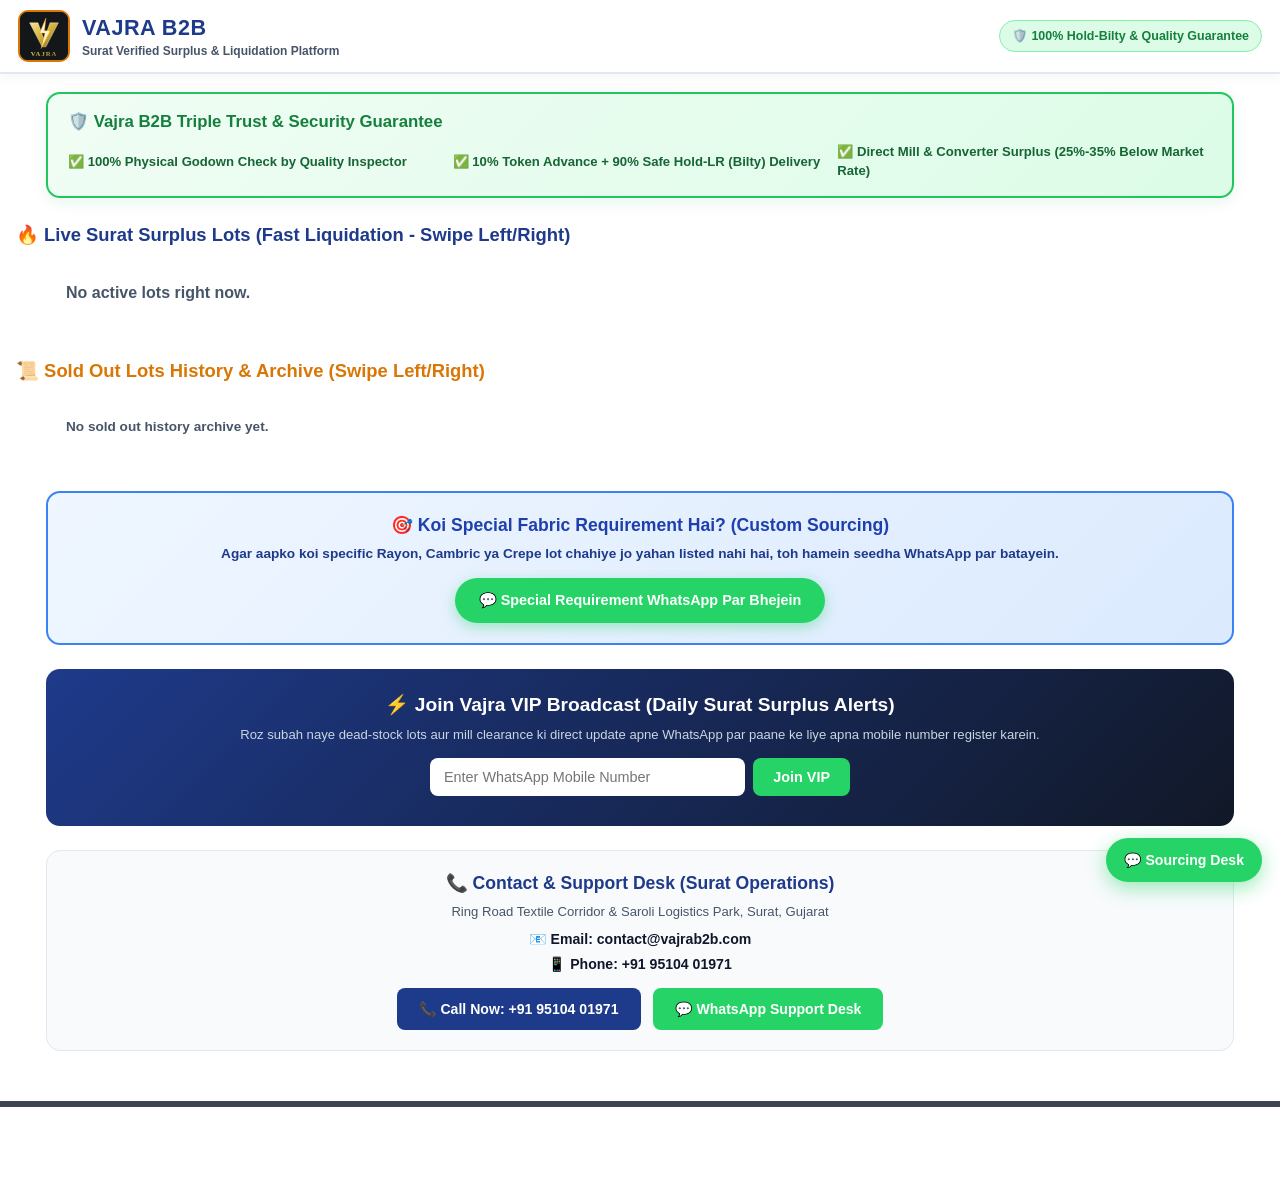
==== index.html @ 50b92a1f "Update index.html" ====
<!DOCTYPE html>
<html lang="en">
<head>
<meta charset="UTF-8">
<meta name="viewport" content="width=device-width,initial-scale=1.0">
<title>VAJRA B2B | Verified Surat Surplus Textile Marketplace</title>
<style>
:root{--bg:#ffffff;--card:#ffffff;--ink:#0f172a;--sub:#475569;--navy:#1e3a8a;--green:#16a34a;--wa:#25D366;--red:#dc2626;--gold:#d97706;--bdr:#e2e8f0}
*{box-sizing:border-box;margin:0;padding:0;font-family:'Inter',-apple-system,BlinkMacSystemFont,'Segoe UI',Roboto,sans-serif}
body{background:var(--bg);color:var(--ink);line-height:1.45;padding-bottom:70px}
header{position:sticky;top:0;z-index:99;background:rgba(255,255,255,0.96);backdrop-filter:blur(8px);border-bottom:2px solid var(--bdr);padding:10px 18px;display:flex;align-items:center;justify-content:space-between;box-shadow:0 2px 12px rgba(15,23,42,0.05)}
.brand{display:flex;align-items:center;gap:12px}
.logo-box{width:52px;height:52px;border-radius:10px;overflow:hidden;border:2px solid var(--gold);background:#111;display:flex;align-items:center;justify-content:center;cursor:pointer;flex-shrink:0}
.logo-box img{width:100%;height:100%;object-fit:cover}
.brand-title{font-size:1.35rem;font-weight:900;color:var(--navy);letter-spacing:0.5px}
.brand-sub{font-size:0.75rem;font-weight:700;color:var(--sub)}
.hdr-right{display:flex;align-items:center;gap:10px}
.guar-pill{background:#dcfce7;color:#15803d;border:1.5px solid #86efac;padding:6px 12px;border-radius:99px;font-size:0.78rem;font-weight:800;display:flex;align-items:center;gap:5px}
.hero{max-width:1220px;margin:18px auto 10px;padding:0 16px}
.dash-guarantee{background:linear-gradient(135deg,#f0fdf4 0%,#dcfce7 100%);border:2px solid #22c55e;border-radius:14px;padding:16px 20px;margin-bottom:16px;box-shadow:0 4px 15px rgba(22,163,74,0.1)}
.dash-guarantee h3{color:#15803d;font-size:1.05rem;font-weight:900;margin-bottom:8px;display:flex;align-items:center;gap:8px}
.dash-guarantee-grid{display:grid;grid-template-columns:repeat(auto-fit,minmax(260px,1fr));gap:10px;font-size:0.82rem;color:#166534;font-weight:700}
.dash-guarantee-item{display:flex;align-items:center;gap:6px}

/* Admin Panel - Hidden by default for consumers */
.admin-panel{display:none;background:#f8fafc;border:2px dashed var(--navy);border-radius:14px;padding:16px;margin-bottom:20px}
.admin-panel.show{display:block}
.form-grid{display:grid;grid-template-columns:repeat(auto-fit,minmax(180px,1fr));gap:10px;margin-top:10px}
.form-grid input,.form-grid select{padding:9px 11px;border:1px solid #cbd5e1;border-radius:8px;font-size:0.85rem;background:#fff;color:var(--ink)}
.upload-lbl{grid-column:1/-1;background:#eff6ff;border:2px dashed #3b82f6;color:var(--navy);padding:12px;text-align:center;border-radius:10px;font-weight:800;cursor:pointer;font-size:0.88rem}
.add-btn{grid-column:1/-1;background:var(--green);color:#fff;border:none;padding:11px;border-radius:8px;font-weight:800;font-size:0.95rem;cursor:pointer;width:100%;margin-top:5px}
.save-lock-btn{grid-column:1/-1;background:var(--navy);color:#fff;border:none;padding:10px;border-radius:8px;font-weight:800;font-size:0.9rem;cursor:pointer;width:100%;margin-top:8px}

.sec-title{font-size:1.15rem;font-weight:900;color:var(--navy);margin:24px 0 12px 16px;display:flex;align-items:center;gap:8px}
.container{max-width:1220px;margin:0 auto;padding:0 16px;overflow-x:auto;scrollbar-width:thin;-webkit-overflow-scrolling:touch}
.container::-webkit-scrollbar{height:6px}
.container::-webkit-scrollbar-thumb{background:#cbd5e1;border-radius:99px}
.carousel-track{display:flex;gap:22px;width:max-content;padding-bottom:10px}
.card{background:var(--card);border:1.5px solid var(--bdr);border-radius:16px;overflow:hidden;box-shadow:0 6px 20px rgba(15,23,42,0.06);display:flex;flex-direction:column;position:relative;width:350px;min-width:350px}
.media-wrap{position:relative;height:220px;background:#f1f5f9;overflow:hidden}
.slide-item{width:100%;height:100%;object-fit:cover;display:none}
.slide-item.active{display:block;animation:fadeIn 0.4s ease}
@keyframes fadeIn{from{opacity:0.4}to{opacity:1}}
.top-badges{position:absolute;top:10px;left:10px;right:10px;display:flex;justify-content:space-between;pointer-events:none}
.lot-tag{background:rgba(15,23,42,0.85);color:#fff;padding:4px 9px;border-radius:6px;font-size:0.72rem;font-weight:800}
.guar-tag{background:var(--green);color:#fff;padding:4px 10px;border-radius:6px;font-size:0.72rem;font-weight:800;box-shadow:0 2px 8px rgba(22,163,74,0.4)}
.dots{position:absolute;bottom:8px;left:50%;transform:translateX(-50%);display:flex;gap:5px}
.dot{width:7px;height:7px;border-radius:50%;background:rgba(255,255,255,0.5);cursor:pointer}
.dot.active{background:#fff;width:18px;border-radius:99px}

/* Admin controls hidden completely for normal consumers */
.card-upload,.del-btn,.sold-btn{display:none}
body.is-admin .card-upload,body.is-admin .del-btn,body.is-admin .sold-btn{display:inline-block}

.card-upload{position:absolute;bottom:8px;right:8px;background:rgba(15,23,42,0.88);color:#fff;font-size:0.72rem;font-weight:700;padding:5px 9px;border-radius:6px;cursor:pointer;z-index:5}
.del-btn{position:absolute;top:40px;right:10px;background:var(--red);color:#fff;border:none;padding:4px 8px;border-radius:6px;font-size:0.7rem;font-weight:800;cursor:pointer;z-index:5}
.sold-btn{position:absolute;top:72px;right:10px;background:var(--gold);color:#fff;border:none;padding:4px 8px;border-radius:6px;font-size:0.7rem;font-weight:800;cursor:pointer;z-index:5}

.card-body{padding:14px;display:flex;flex-direction:column;gap:10px;flex:1}
.title-row{display:flex;justify-content:space-between;align-items:flex-start;gap:8px}
.fab-title{font-size:1.08rem;font-weight:900;color:var(--ink)}
.end-use{background:#eff6ff;color:var(--navy);font-size:0.72rem;font-weight:800;padding:3px 8px;border-radius:6px;white-space:nowrap}
.price-box{background:linear-gradient(135deg,#f8fafc 0%,#f0fdf4 100%);border:1.5px solid #bbf7d0;border-radius:12px;padding:9px 11px;display:flex;flex-direction:column;gap:4px}
.price-flex{display:flex;align-items:baseline;justify-content:space-between;flex-wrap:wrap}
.mkt-rate{font-size:0.8rem;color:var(--sub);font-weight:700}
.mkt-strike{color:var(--red);text-decoration:line-through;font-weight:900;font-size:0.92rem;margin-left:4px}
.vajra-rate{font-size:1.4rem;font-weight:900;color:var(--green)}
.vajra-rate small{font-size:0.72rem;color:var(--sub);font-weight:700}
.save-banner{background:#fef2f2;color:var(--red);border:1px solid #fecaca;padding:4px 8px;border-radius:6px;font-size:0.76rem;font-weight:900;display:flex;justify-content:space-between;align-items:center}
.specs-grid{display:grid;grid-template-columns:1fr 1fr;gap:6px;font-size:0.78rem;background:#f8fafc;padding:9px;border-radius:10px;border:1px solid var(--bdr)}
.spec-item{display:flex;flex-direction:column}
.spec-lbl{font-size:0.66rem;color:var(--sub);font-weight:700;text-transform:uppercase}
.spec-val{font-weight:800;color:var(--ink)}
.qc-box{background:#f0fdf4;border:1.5px solid #86efac;color:#166534;padding:7px 9px;border-radius:8px;font-size:0.76rem;font-weight:800;display:flex;align-items:center;justify-content:space-between}
.urgency{font-size:0.72rem;color:var(--gold);font-weight:800;display:flex;align-items:center;gap:5px}
.sample-lock-box{background:#eff6ff;border:1px solid #bfdbfe;border-radius:8px;padding:7px 10px;text-align:center;font-size:0.76rem;font-weight:800;color:#1e40af}
.wa-btn{background:var(--wa);color:#fff;text-decoration:none;padding:11px;border-radius:10px;font-weight:900;font-size:0.88rem;text-align:center;display:flex;align-items:center;justify-content:center;gap:8px;box-shadow:0 4px 14px rgba(37,211,102,0.35);transition:transform 0.15s}
.wa-btn:hover{transform:scale(1.01)}
</style>
</head>
<body>

<header>
  <div class="brand">
    <div class="logo-box" id="logoTrigger" title="Logo">
      <img id="siteLogo" src="1000106469.png" onerror="this.src=window.DEFAULT_VAJRA_LOGO" alt="Vajra Logo">
      <input type="file" id="logoInput" accept="image/*" style="display:none">
    </div>
    <div>
      <div class="brand-title">VAJRA B2B</div>
      <div class="brand-sub">Surat Verified Surplus & Liquidation Platform</div>
    </div>
  </div>
  <div class="hdr-right">
    <div class="guar-pill">🛡️ 100% Hold-Bilty & Quality Guarantee</div>
  </div>
</header>
<div class="hero">
  <div class="dash-guarantee">
    <h3>🛡️ Vajra B2B Triple Trust & Security Guarantee</h3>
    <div class="dash-guarantee-grid">
      <div class="dash-guarantee-item">✅ 100% Physical Godown Check by Quality Inspector</div>
      <div class="dash-guarantee-item">✅ 10% Token Advance + 90% Safe Hold-LR (Bilty) Delivery</div>
      <div class="dash-guarantee-item">✅ Direct Mill & Converter Surplus (25%-35% Below Market Rate)</div>
    </div>
  </div>

  <!-- Admin Panel (Protected by Password & Has Save & Lock option) -->
  <div class="admin-panel" id="adminPanel">
    <h3 style="color:var(--navy);font-size:0.95rem">🔒 Admin Control Panel (Publish & Manage Lots)</h3>
    <div class="form-grid">
      <input id="fId" placeholder="Lot ID (e.g. VB-104)">
      <input id="fTitle" placeholder="Fabric Name (e.g. 14 KG Rayon Print)">
      <input id="fMkt" type="number" placeholder="Fresh Market Rate (₹/m e.g. 38)">
      <input id="fRate" type="number" placeholder="Vajra Spot Rate (₹/m e.g. 28)">
      <input id="fQty" type="number" placeholder="Total Meters (e.g. 3200)">
      <input id="fPanna" placeholder="Panna / Width (e.g. 44 Inches)">
      <input id="fUse" placeholder="Best For (e.g. Jaipur Kurtis / Co-ords)">
      <input id="fQc" placeholder="Quality Inspector (e.g. Verified Grade-A)">
      <label class="upload-lbl">
        📂 Click to Select Photos & Videos from Gallery
        <input type="file" id="fMedia" accept="image/*,video/*" multiple style="display:none" onchange="previewCount(this)">
        <div id="fileCount" style="font-size:0.75rem;color:var(--green);margin-top:4px"></div>
      </label>
      <button class="add-btn" onclick="createNewLot()">🚀 Publish Fresh Live Lot</button>
      <button class="save-lock-btn" onclick="saveAndLockAdmin()">💾 Save & Lock Admin (Back to Normal)</button>
    </div>
  </div>
</div>

<div class="sec-title">🔥 Live Surat Surplus Lots (Fast Liquidation - Swipe Left/Right)</div>
<div class="container">
  <div class="carousel-track" id="lotTrack"></div>
</div>

<div class="sec-title" style="color:var(--gold)">📜 Sold Out Lots History & Archive (Swipe Left/Right)</div>
<div class="container">
  <div class="carousel-track" id="soldTrack"></div>
</div>

<div style="max-width:1220px;margin:24px auto;padding:0 16px;">
  <div style="background:linear-gradient(135deg,#eff6ff 0%,#dbeafe 100%);border:2px solid #3b82f6;border-radius:14px;padding:20px;text-align:center;">
    <h3 style="color:#1e40af;font-size:1.1rem;font-weight:900;margin-bottom:6px">🎯 Koi Special Fabric Requirement Hai? (Custom Sourcing)</h3>
    <p style="font-size:0.85rem;color:#1e3a8a;margin-bottom:14px;font-weight:600">Agar aapko koi specific Rayon, Cambric ya Crepe lot chahiye jo yahan listed nahi hai, toh hamein seedha WhatsApp par batayein.</p>
    <a id="specialReqBtn" href="#" target="_blank" style="background:#25D366;color:#fff;text-decoration:none;padding:12px 24px;border-radius:99px;font-weight:900;font-size:0.9rem;display:inline-flex;align-items:center;gap:8px;box-shadow:0 4px 14px rgba(37,211,102,0.4)">
      💬 Special Requirement WhatsApp Par Bhejein
    </a>
  </div>
</div>

<div style="max-width:1220px;margin:24px auto;padding:0 16px;">
  <div style="background:linear-gradient(135deg,#1e3a8a 0%,#111827 100%);border-radius:14px;padding:22px;color:#fff;text-align:center;">
    <h3 style="font-size:1.2rem;font-weight:900;margin-bottom:6px">⚡ Join Vajra VIP Broadcast (Daily Surat Surplus Alerts)</h3>
    <p style="font-size:0.82rem;color:#cbd5e1;margin-bottom:14px">Roz subah naye dead-stock lots aur mill clearance ki direct update apne WhatsApp par paane ke liye apna mobile number register karein.</p>
    <div style="display:flex;max-width:420px;margin:0 auto;gap:8px;flex-wrap:wrap;justify-content:center">
      <input id="vipPhone" type="tel" placeholder="Enter WhatsApp Mobile Number" style="padding:11px 14px;border-radius:8px;border:none;flex:1;min-width:220px;font-size:0.9rem">
      <button onclick="registerVIP()" style="background:#25D366;color:#fff;border:none;padding:11px 20px;border-radius:8px;font-weight:900;cursor:pointer;font-size:0.9rem">Join VIP</button>
    </div>
    <div id="vipMsg" style="font-size:0.75rem;color:#4ade80;margin-top:8px;font-weight:700"></div>
  </div>
</div>

<div style="max-width:1220px;margin:24px auto 40px;padding:0 16px;">
  <div style="background:#f8fafc;border:1.5px solid var(--bdr);border-radius:14px;padding:20px;text-align:center;">
    <h3 style="color:var(--navy);font-size:1.1rem;font-weight:900;margin-bottom:6px">📞 Contact & Support Desk (Surat Operations)</h3>
    <p style="font-size:0.82rem;color:var(--sub);margin-bottom:8px">Ring Road Textile Corridor & Saroli Logistics Park, Surat, Gujarat</p>
    <p style="font-size:0.88rem;color:var(--ink);font-weight:800;margin-bottom:4px">📧 Email: contact@vajrab2b.com</p>
    <p style="font-size:0.88rem;color:var(--ink);font-weight:800;margin-bottom:14px">📱 Phone: +91 95104 01971</p>
    <div style="display:flex;justify-content:center;gap:12px;flex-wrap:wrap">
      <a href="tel:919510401971" style="background:var(--navy);color:#fff;text-decoration:none;padding:11px 22px;border-radius:8px;font-weight:900;font-size:0.88rem;display:inline-flex;align-items:center;gap:6px">
        📞 Call Now: +91 95104 01971
      </a>
      <a href="https://wa.me/919510401971?text=Namaste%20Vajra%20B2B%2C%20mujhe%20support%20desk%20se%20baat%20karni%20hai." target="_blank" style="background:#25D366;color:#fff;text-decoration:none;padding:11px 22px;border-radius:8px;font-weight:900;font-size:0.88rem;display:inline-flex;align-items:center;gap:6px">
        💬 WhatsApp Support Desk
      </a>
    </div>
  </div>
</div>

<a class="float-wa" href="https://wa.me/919510401971?text=Namaste%20Vajra%20B2B%2C%20mujhe%20live%20surplus%20lots%20ki%20details%20chahiye." target="_blank" style="position:fixed;bottom:18px;right:18px;background:var(--wa);color:#fff;padding:12px 18px;border-radius:99px;font-weight:900;font-size:0.88rem;text-decoration:none;box-shadow:0 6px 20px rgba(37,211,102,0.45);z-index:99;display:flex;align-items:center;gap:8px">
  💬 Sourcing Desk
</a>

<!-- Footer Patli Black Line (Admin Password Trigger: Amar4a4a##) -->
<div id="footerAdminTrigger" title="Admin Portal" style="width:100%;height:6px;background:#0f172a;cursor:pointer;margin-top:50px;opacity:0.8;"></div>
<script>
const WA_NUMBER = "919510401971";
const ADMIN_PASS = "Amar4a4a##";

document.getElementById("specialReqBtn").href = `https://wa.me/${WA_NUMBER}?text=` + encodeURIComponent("Namaste Vajra B2B, meri ek special fabric requirement hai. Kripya mujhse sampark karein.");

window.DEFAULT_VAJRA_LOGO = "data:image/svg+xml;utf8," + encodeURIComponent(`<svg xmlns="http://www.w3.org/2000/svg" viewBox="0 0 200 200"><rect width="200" height="200" fill="#14171a"/><defs><linearGradient id="g" x1="0%" y1="0%" x2="100%" y2="100%"><stop offset="0%" stop-color="#fde08d"/><stop offset="50%" stop-color="#d4af37"/><stop offset="100%" stop-color="#8a6421"/></linearGradient></defs><path d="M40 45 L75 45 L100 115 L125 45 L160 45 L108 145 L92 145 Z" fill="url(#g)" stroke="#fff" stroke-width="1.5"/><polygon points="108,25 82,88 104,88 88,152 126,78 102,78" fill="#fff7cc" stroke="#f59e0b" stroke-width="2"/><text x="100" y="182" text-anchor="middle" fill="url(#g)" font-family="Georgia,serif" font-size="28" font-weight="bold" letter-spacing="4">VAJRA</text></svg>`);

const SAMPLE_SVG_1 = "data:image/svg+xml;utf8," + encodeURIComponent(`<svg xmlns="http://www.w3.org/2000/svg" width="600" height="400"><rect width="100%" height="100%" fill="#1e293b"/><text x="50%" y="45%" text-anchor="middle" fill="#38bdf8" font-size="24" font-family="sans-serif" font-weight="bold">Surat Godown Surplus Lot</text><text x="50%" y="58%" text-anchor="middle" fill="#cbd5e1" font-size="15" font-family="sans-serif">Admin Upload</text></svg>`);

let db, lots = [], soldLots = [], slideIndices = {};
const req = indexedDB.open("VajraB2B_GalleryDB", 7);
req.onupgradeneeded = e => {
  db = e.target.result;
  if(!db.objectStoreNames.contains("lots")) db.createObjectStore("lots", {keyPath: "id"});
  if(!db.objectStoreNames.contains("sold")) db.createObjectStore("sold", {keyPath: "id"});
  if(!db.objectStoreNames.contains("settings")) db.createObjectStore("settings", {keyPath: "key"});
};
req.onsuccess = e => {
  db = e.target.result;
  loadSavedLogo();
  loadLots();
};

// Footer patli black line par click karte hi password mangega
document.getElementById("footerAdminTrigger").onclick = () => {
  const enteredPass = prompt("🔒 Enter Admin Password to Access Panel:");
  if(enteredPass === ADMIN_PASS){
    document.body.classList.add("is-admin");
    document.getElementById("adminPanel").classList.add("show");
    alert("✅ Admin Access Granted! You can now add, delete or mark lots as sold out.");
  } else if(enteredPass !== null) {
    alert("❌ Incorrect Password! Access Denied.");
  }
};

// Save & Lock Admin button function
function saveAndLockAdmin(){
  document.body.classList.remove("is-admin");
  document.getElementById("adminPanel").classList.remove("show");
  alert("🔒 Admin Panel Locked & Saved! Website is back to normal consumer view.");
}

// Admin mode active hone par logo par click karke naya logo gallery se upload kar sakte hain
document.getElementById("logoTrigger").onclick = () => {
  if(document.body.classList.contains("is-admin")){
    document.getElementById("logoInput").click();
  }
};

document.getElementById("logoInput").onchange = async e => {
  const f = e.target.files[0];
  if(!f) return;
  const dataUrl = await fileToDataURL(f);
  document.getElementById("siteLogo").src = dataUrl;
  const tx = db.transaction("settings","readwrite");
  tx.objectStore("settings").put({key:"logo", val:dataUrl});
};

function loadSavedLogo(){
  const tx = db.transaction("settings","readonly");
  const r = tx.objectStore("settings").get("logo");
  r.onsuccess = () => { if(r.result) document.getElementById("siteLogo").src = r.result.val; };
}

function fileToDataURL(file){
  return new Promise(res => { const fr = new FileReader(); fr.onload = () => res(fr.result); fr.readAsDataURL(file); });
}
function previewCount(input){
  document.getElementById("fileCount").innerText = `${input.files.length} Photo/Video file(s) selected ✓`;
}

function loadLots(){
  const tx = db.transaction(["lots","sold"],"readonly");
  const rLots = tx.objectStore("lots").getAll();
  const rSold = tx.objectStore("sold").getAll();
  rLots.onsuccess = () => { lots = rLots.result || []; renderLots(); };
  rSold.onsuccess = () => { soldLots = rSold.result || []; renderSoldLots(); };
}

async function createNewLot(){
  const id = document.getElementById("fId").value.trim() || "VB-" + Math.floor(100+Math.random()*900);
  const title = document.getElementById("fTitle").value.trim() || "14 KG Rayon Surplus Lot";
  const mktRate = Number(document.getElementById("fMkt").value) || 36;
  const vajraRate = Number(document.getElementById("fRate").value) || 26;
  const qty = Number(document.getElementById("fQty").value) || 2500;
  const panna = document.getElementById("fPanna").value.trim() || "44 Inches";
  const use = document.getElementById("fUse").value.trim() || "Kurtis & Garments";
  const qc = document.getElementById("fQc").value.trim() || "Verified Grade-A";
  const files = document.getElementById("fMedia").files;
  let media = [];
  for(let f of files){
    const url = await fileToDataURL(f);
    media.push({type: f.type.startsWith("video") ? "video" : "image", url});
  }
  if(media.length === 0) media = [{type:"image",url:SAMPLE_SVG_1}];
  const newLot = {id, title, mktRate, vajraRate, qty, panna, use, qc, viewers: Math.floor(3+Math.random()*7), media};
  const tx = db.transaction("lots","readwrite");
  tx.objectStore("lots").put(newLot);
  tx.oncomplete = () => { loadLots(); alert("Fresh Lot Published Successfully!"); };
}

async function uploadToCard(lotId, input){
  const files = input.files;
  if(!files.length) return;
  const lot = lots.find(l => l.id === lotId);
  if(!lot) return;
  const uploaded = [];
  for(let f of files){
    const url = await fileToDataURL(f);
    uploaded.push({type: f.type.startsWith("video") ? "video" : "image", url});
  }
  lot.media = uploaded;
  const tx = db.transaction("lots","readwrite");
  tx.objectStore("lots").put(lot);
  tx.oncomplete = () => loadLots();
}

function markAsSold(lotId){
  const lot = lots.find(l => l.id === lotId);
  if(!lot) return;
  const tx = db.transaction(["lots","sold"],"readwrite");
  tx.objectStore("lots").delete(lotId);
  tx.objectStore("sold").put(lot);
  tx.oncomplete = () => loadLots();
}

function deleteLot(lotId, isSold = false){
  const storeName = isSold ? "sold" : "lots";
  const tx = db.transaction(storeName,"readwrite");
  tx.objectStore(storeName).delete(lotId);
  tx.oncomplete = () => loadLots();
}

function registerVIP(){
  const phone = document.getElementById("vipPhone").value.trim();
  if(!phone || phone.length < 10){ alert("Kripya sahi mobile number darj karein."); return; }
  document.getElementById("vipMsg").innerText = "✓ Registered! Redirecting to WhatsApp...";
  setTimeout(() => {
    window.open(`https://wa.me/${WA_NUMBER}?text=` + encodeURIComponent(`Namaste Vajra B2B, mera mobile number ${phone} VIP Broadcast alerts ke liye register karein.`), "_blank");
  }, 1000);
}

function renderLots(){
  const track = document.getElementById("lotTrack");
  if(lots.length === 0){
    track.innerHTML = `<div style="padding:20px;text-align:center;color:var(--sub);font-weight:700;width:100%">No active lots right now.</div>`;
    return;
  }
  track.innerHTML = lots.map(l => {
    const savePerMtr = Math.max(0, l.mktRate - l.vajraRate);
    const pctSave = l.mktRate > 0 ? Math.round((savePerMtr / l.mktRate)*100) : 0;
    const totalSave = (savePerMtr * l.qty).toLocaleString("en-IN");
    const waText = encodeURIComponent(`Namaste Vajra B2B, mujhe Lot *${l.id} (${l.title})* @ ₹${l.vajraRate}/m (${l.qty} Mtr) ka 10-inch Counter-Sample mangwana hai aur deal lock karni hai.`);
    
    const mediaHtml = l.media.map((m, idx) => m.type === "video"
      ? `<video class="slide-item ${idx===0?'active':''}" src="${m.url}" muted loop playsinline autoplay></video>`
      : `<img class="slide-item ${idx===0?'active':''}" src="${m.url}" alt="${l.title}">`
    ).join("");
    const dotsHtml = l.media.map((_, idx) => `<span class="dot ${idx===0?'active':''}" onclick="setSlide('${l.id}',${idx})"></span>`).join("");

    return `<div class="card" id="card-${l.id}">
      <div class="media-wrap">
        ${mediaHtml}
        <div class="top-badges">
          <span class="lot-tag">LOT #${l.id}</span>
          <span class="guar-tag">✓ Hold-LR Guarantee</span>
        </div>
        <button class="del-btn" onclick="deleteLot('${l.id}')">🗑 Delete</button>
        <button class="sold-btn" onclick="markAsSold('${l.id}')">🏷 Sold Out</button>
        <label class="card-upload">📷 Upload Photo/Video
          <input type="file" accept="image/*,video/*" multiple style="display:none" onchange="uploadToCard('${l.id}',this)">
        </label>
        <div class="dots">${dotsHtml}</div>
      </div>
      <div class="card-body">
        <div class="title-row">
          <div class="fab-title">${l.title}</div>
          <span class="end-use">✂️ ${l.use}</span>
        </div>
        <div class="price-box">
          <div class="price-flex">
            <div class="mkt-rate">Surat Fresh Rate:<span class="mkt-strike">₹${l.mktRate}/m</span></div>
            <div class="vajra-rate">₹${l.vajraRate}<small>/Meter (Spot)</small></div>
          </div>
          <div class="save-banner">
            <span>🔥 Direct Saving: ₹${savePerMtr}/m (${pctSave}% OFF)</span>
            <span>Save ₹${totalSave}</span>
          </div>
        </div>
        <div class="specs-grid">
          <div class="spec-item"><span class="spec-lbl">Total Quantity</span><span class="spec-val">${l.qty.toLocaleString("en-IN")} Meters (±2%)</span></div>
          <div class="spec-item"><span class="spec-lbl">Verified Panna</span><span class="spec-val">${l.panna}</span></div>
          <div class="spec-item"><span class="spec-lbl">Payment Security</span><span class="spec-val" style="color:var(--green)">10% Token + Hold LR</span></div>
          <div class="spec-item"><span class="spec-lbl">Counter-Sample</span><span class="spec-val">Same-Day Courier Ready</span></div>
        </div>
        <div class="qc-box">
          <span>🛡️ Physical Godown Check by <strong>Quality Inspector</strong></span>
          <span>✓ ${l.qc}</span>
        </div>
        <div class="urgency">⚡ High Demand: ${l.viewers} Outstation Buyers viewing right now</div>
        
        <div class="sample-lock-box">📦 Pehle Sample Mangwayein, Phir Deal Lock Karein</div>
        <a class="wa-btn" href="https://wa.me/${WA_NUMBER}?text=${waText}" target="_blank">
          🟢 Pehle Sample Mangwayein & Deal Lock Karein
        </a>
      </div>
    </div>`;
  }).join("");
}

function renderSoldLots(){
  const sTrack = document.getElementById("soldTrack");
  if(soldLots.length === 0){
    sTrack.innerHTML = `<div style="padding:20px;text-align:center;color:var(--sub);font-weight:700;width:100%;font-size:0.85rem">No sold out history archive yet.</div>`;
    return;
  }
  sTrack.innerHTML = soldLots.map(l => {
    const waTextSold = encodeURIComponent(`Namaste Vajra B2B, mujhe Lot *${l.id} (${l.title})* sold out ho gaya hai, par mujhe iske jaisa ya similar surplus lot chahiye. Kripya update dein.`);
    const mediaHtml = l.media && l.media.length > 0 ? `<img src="${l.media[0].url}" style="width:100%;height:100%;object-fit:cover;filter:grayscale(60%)">` : '';
    
    return `<div class="card" style="opacity:0.85">
      <div class="media-wrap" style="height:170px;background:#334155">
        ${mediaHtml}
        <div class="top-badges"><span class="lot-tag" style="background:#b45309">🔒 SOLD OUT (ARCHIVED)</span></div>
        <button class="del-btn" onclick="deleteLot('${l.id}', true)" style="display:inline-block">🗑 Delete</button>
      </div>
      <div class="card-body" style="padding:10px;gap:6px">
        <div class="fab-title" style="font-size:0.95rem">${l.title}</div>
        <div style="font-size:0.75rem;color:var(--sub)">Sold Qty: ${l.qty.toLocaleString("en-IN")} Mtr | Spot Rate: ₹${l.vajraRate}/m</div>
        <a class="wa-btn" href="https://wa.me/${WA_NUMBER}?text=${waTextSold}" target="_blank" style="padding:8px;font-size:0.8rem;background:#059669">
          💬 Is Jaisa Similar Lot Mangwayein
        </a>
      </div>
    </div>`;
  }).join("");
}

function setSlide(lotId, idx){
  const card = document.getElementById("card-" + lotId);
  if(!card) return;
  const items = card.querySelectorAll(".slide-item");
  const dots = card.querySelectorAll(".dot");
  if(!items.length) return;
  slideIndices[lotId] = idx % items.length;
  items.forEach((el, i) => {
    el.classList.toggle("active", i === slideIndices[lotId]);
    if(el.tagName === "VIDEO"){ i === slideIndices[lotId] ? el.play().catch(()=>{}) : el.pause(); }
  });
  dots.forEach((d, i) => d.classList.toggle("active", i === slideIndices[lotId]));
}
</script>
</body>
</html>
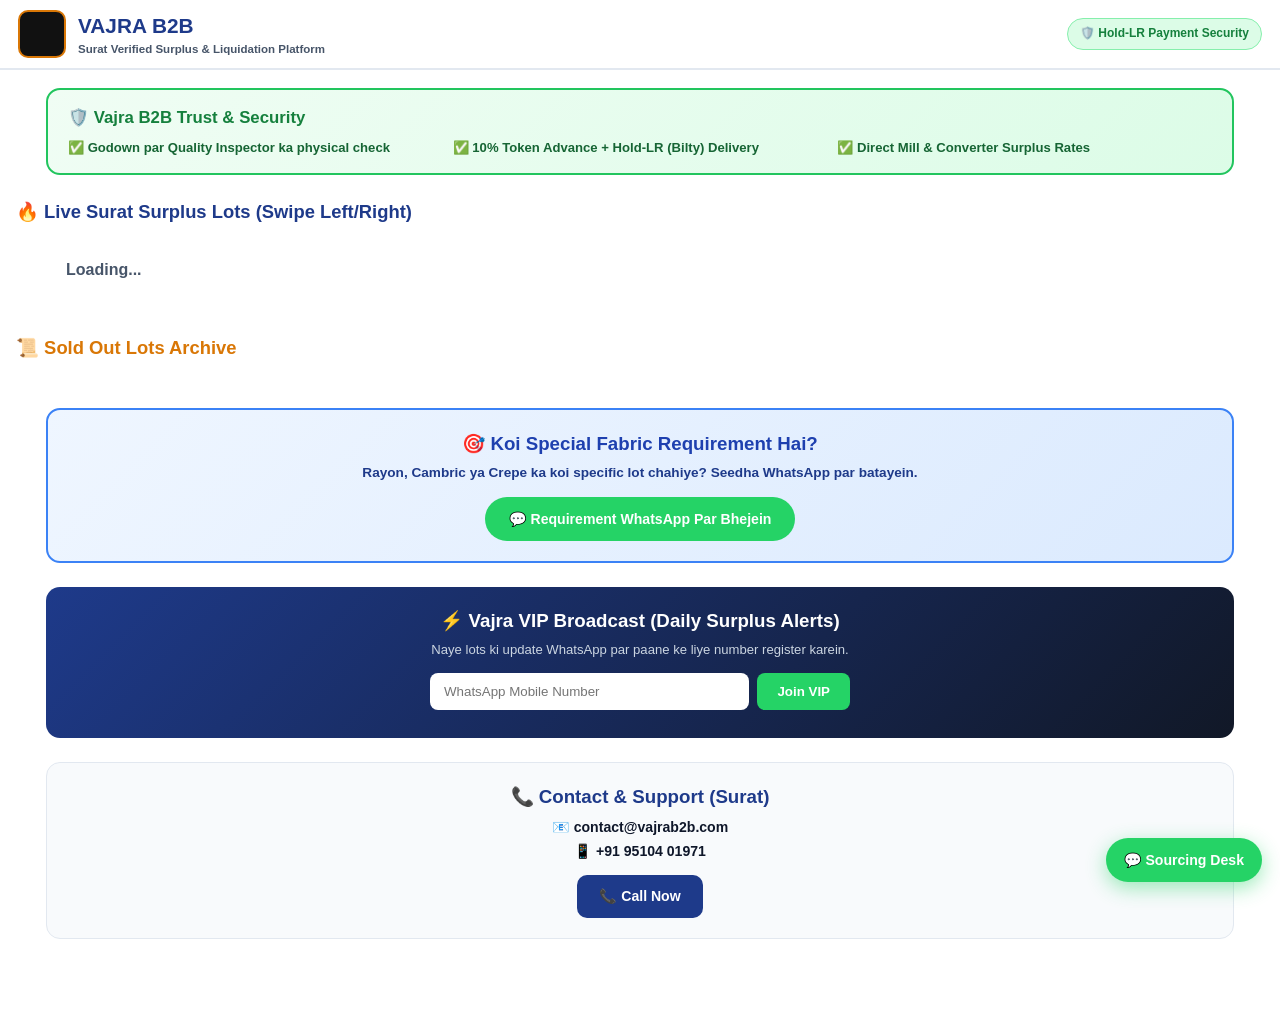
==== commit 0b50534c: "Update index.html" ====
--- a/index.html
+++ b/index.html
@@ -4,436 +4,141 @@
 <meta charset="UTF-8">
 <meta name="viewport" content="width=device-width,initial-scale=1.0">
 <title>VAJRA B2B | Verified Surat Surplus Textile Marketplace</title>
-<style>
-:root{--bg:#ffffff;--card:#ffffff;--ink:#0f172a;--sub:#475569;--navy:#1e3a8a;--green:#16a34a;--wa:#25D366;--red:#dc2626;--gold:#d97706;--bdr:#e2e8f0}
-*{box-sizing:border-box;margin:0;padding:0;font-family:'Inter',-apple-system,BlinkMacSystemFont,'Segoe UI',Roboto,sans-serif}
-body{background:var(--bg);color:var(--ink);line-height:1.45;padding-bottom:70px}
-header{position:sticky;top:0;z-index:99;background:rgba(255,255,255,0.96);backdrop-filter:blur(8px);border-bottom:2px solid var(--bdr);padding:10px 18px;display:flex;align-items:center;justify-content:space-between;box-shadow:0 2px 12px rgba(15,23,42,0.05)}
-.brand{display:flex;align-items:center;gap:12px}
-.logo-box{width:52px;height:52px;border-radius:10px;overflow:hidden;border:2px solid var(--gold);background:#111;display:flex;align-items:center;justify-content:center;cursor:pointer;flex-shrink:0}
-.logo-box img{width:100%;height:100%;object-fit:cover}
-.brand-title{font-size:1.35rem;font-weight:900;color:var(--navy);letter-spacing:0.5px}
-.brand-sub{font-size:0.75rem;font-weight:700;color:var(--sub)}
-.hdr-right{display:flex;align-items:center;gap:10px}
-.guar-pill{background:#dcfce7;color:#15803d;border:1.5px solid #86efac;padding:6px 12px;border-radius:99px;font-size:0.78rem;font-weight:800;display:flex;align-items:center;gap:5px}
-.hero{max-width:1220px;margin:18px auto 10px;padding:0 16px}
-.dash-guarantee{background:linear-gradient(135deg,#f0fdf4 0%,#dcfce7 100%);border:2px solid #22c55e;border-radius:14px;padding:16px 20px;margin-bottom:16px;box-shadow:0 4px 15px rgba(22,163,74,0.1)}
-.dash-guarantee h3{color:#15803d;font-size:1.05rem;font-weight:900;margin-bottom:8px;display:flex;align-items:center;gap:8px}
-.dash-guarantee-grid{display:grid;grid-template-columns:repeat(auto-fit,minmax(260px,1fr));gap:10px;font-size:0.82rem;color:#166534;font-weight:700}
-.dash-guarantee-item{display:flex;align-items:center;gap:6px}
-
-/* Admin Panel - Hidden by default for consumers */
-.admin-panel{display:none;background:#f8fafc;border:2px dashed var(--navy);border-radius:14px;padding:16px;margin-bottom:20px}
-.admin-panel.show{display:block}
-.form-grid{display:grid;grid-template-columns:repeat(auto-fit,minmax(180px,1fr));gap:10px;margin-top:10px}
-.form-grid input,.form-grid select{padding:9px 11px;border:1px solid #cbd5e1;border-radius:8px;font-size:0.85rem;background:#fff;color:var(--ink)}
-.upload-lbl{grid-column:1/-1;background:#eff6ff;border:2px dashed #3b82f6;color:var(--navy);padding:12px;text-align:center;border-radius:10px;font-weight:800;cursor:pointer;font-size:0.88rem}
-.add-btn{grid-column:1/-1;background:var(--green);color:#fff;border:none;padding:11px;border-radius:8px;font-weight:800;font-size:0.95rem;cursor:pointer;width:100%;margin-top:5px}
-.save-lock-btn{grid-column:1/-1;background:var(--navy);color:#fff;border:none;padding:10px;border-radius:8px;font-weight:800;font-size:0.9rem;cursor:pointer;width:100%;margin-top:8px}
-
-.sec-title{font-size:1.15rem;font-weight:900;color:var(--navy);margin:24px 0 12px 16px;display:flex;align-items:center;gap:8px}
-.container{max-width:1220px;margin:0 auto;padding:0 16px;overflow-x:auto;scrollbar-width:thin;-webkit-overflow-scrolling:touch}
-.container::-webkit-scrollbar{height:6px}
-.container::-webkit-scrollbar-thumb{background:#cbd5e1;border-radius:99px}
-.carousel-track{display:flex;gap:22px;width:max-content;padding-bottom:10px}
-.card{background:var(--card);border:1.5px solid var(--bdr);border-radius:16px;overflow:hidden;box-shadow:0 6px 20px rgba(15,23,42,0.06);display:flex;flex-direction:column;position:relative;width:350px;min-width:350px}
-.media-wrap{position:relative;height:220px;background:#f1f5f9;overflow:hidden}
-.slide-item{width:100%;height:100%;object-fit:cover;display:none}
-.slide-item.active{display:block;animation:fadeIn 0.4s ease}
-@keyframes fadeIn{from{opacity:0.4}to{opacity:1}}
-.top-badges{position:absolute;top:10px;left:10px;right:10px;display:flex;justify-content:space-between;pointer-events:none}
-.lot-tag{background:rgba(15,23,42,0.85);color:#fff;padding:4px 9px;border-radius:6px;font-size:0.72rem;font-weight:800}
-.guar-tag{background:var(--green);color:#fff;padding:4px 10px;border-radius:6px;font-size:0.72rem;font-weight:800;box-shadow:0 2px 8px rgba(22,163,74,0.4)}
-.dots{position:absolute;bottom:8px;left:50%;transform:translateX(-50%);display:flex;gap:5px}
-.dot{width:7px;height:7px;border-radius:50%;background:rgba(255,255,255,0.5);cursor:pointer}
-.dot.active{background:#fff;width:18px;border-radius:99px}
-
-/* Admin controls hidden completely for normal consumers */
-.card-upload,.del-btn,.sold-btn{display:none}
-body.is-admin .card-upload,body.is-admin .del-btn,body.is-admin .sold-btn{display:inline-block}
-
-.card-upload{position:absolute;bottom:8px;right:8px;background:rgba(15,23,42,0.88);color:#fff;font-size:0.72rem;font-weight:700;padding:5px 9px;border-radius:6px;cursor:pointer;z-index:5}
-.del-btn{position:absolute;top:40px;right:10px;background:var(--red);color:#fff;border:none;padding:4px 8px;border-radius:6px;font-size:0.7rem;font-weight:800;cursor:pointer;z-index:5}
-.sold-btn{position:absolute;top:72px;right:10px;background:var(--gold);color:#fff;border:none;padding:4px 8px;border-radius:6px;font-size:0.7rem;font-weight:800;cursor:pointer;z-index:5}
-
-.card-body{padding:14px;display:flex;flex-direction:column;gap:10px;flex:1}
-.title-row{display:flex;justify-content:space-between;align-items:flex-start;gap:8px}
-.fab-title{font-size:1.08rem;font-weight:900;color:var(--ink)}
-.end-use{background:#eff6ff;color:var(--navy);font-size:0.72rem;font-weight:800;padding:3px 8px;border-radius:6px;white-space:nowrap}
-.price-box{background:linear-gradient(135deg,#f8fafc 0%,#f0fdf4 100%);border:1.5px solid #bbf7d0;border-radius:12px;padding:9px 11px;display:flex;flex-direction:column;gap:4px}
-.price-flex{display:flex;align-items:baseline;justify-content:space-between;flex-wrap:wrap}
-.mkt-rate{font-size:0.8rem;color:var(--sub);font-weight:700}
-.mkt-strike{color:var(--red);text-decoration:line-through;font-weight:900;font-size:0.92rem;margin-left:4px}
-.vajra-rate{font-size:1.4rem;font-weight:900;color:var(--green)}
-.vajra-rate small{font-size:0.72rem;color:var(--sub);font-weight:700}
-.save-banner{background:#fef2f2;color:var(--red);border:1px solid #fecaca;padding:4px 8px;border-radius:6px;font-size:0.76rem;font-weight:900;display:flex;justify-content:space-between;align-items:center}
-.specs-grid{display:grid;grid-template-columns:1fr 1fr;gap:6px;font-size:0.78rem;background:#f8fafc;padding:9px;border-radius:10px;border:1px solid var(--bdr)}
-.spec-item{display:flex;flex-direction:column}
-.spec-lbl{font-size:0.66rem;color:var(--sub);font-weight:700;text-transform:uppercase}
-.spec-val{font-weight:800;color:var(--ink)}
-.qc-box{background:#f0fdf4;border:1.5px solid #86efac;color:#166534;padding:7px 9px;border-radius:8px;font-size:0.76rem;font-weight:800;display:flex;align-items:center;justify-content:space-between}
-.urgency{font-size:0.72rem;color:var(--gold);font-weight:800;display:flex;align-items:center;gap:5px}
-.sample-lock-box{background:#eff6ff;border:1px solid #bfdbfe;border-radius:8px;padding:7px 10px;text-align:center;font-size:0.76rem;font-weight:800;color:#1e40af}
-.wa-btn{background:var(--wa);color:#fff;text-decoration:none;padding:11px;border-radius:10px;font-weight:900;font-size:0.88rem;text-align:center;display:flex;align-items:center;justify-content:center;gap:8px;box-shadow:0 4px 14px rgba(37,211,102,0.35);transition:transform 0.15s}
-.wa-btn:hover{transform:scale(1.01)}
-</style>
+<meta name="description" content="Surat ke mill & converter surplus fabric lots, spot rates par. Pehle sample, phir deal.">
+<meta property="og:title" content="VAJRA B2B | Surat Surplus Textile Lots">
+<meta property="og:description" content="Verified surplus fabric lots with counter-sample and Hold-LR payment security.">
+<meta property="og:type" content="website">
+<meta property="og:url" content="https://vajrab2b.com">
+<link rel="stylesheet" href="style.css">
 </head>
 <body>
-
 <header>
   <div class="brand">
-    <div class="logo-box" id="logoTrigger" title="Logo">
-      <img id="siteLogo" src="1000106469.png" onerror="this.src=window.DEFAULT_VAJRA_LOGO" alt="Vajra Logo">
-      <input type="file" id="logoInput" accept="image/*" style="display:none">
-    </div>
-    <div>
-      <div class="brand-title">VAJRA B2B</div>
-      <div class="brand-sub">Surat Verified Surplus & Liquidation Platform</div>
-    </div>
+    <div class="logo-box"><img src="1000106469.png" alt="Vajra Logo" onerror="this.style.display='none'"></div>
+    <div><div class="brand-title">VAJRA B2B</div><div class="brand-sub">Surat Verified Surplus & Liquidation Platform</div></div>
   </div>
-  <div class="hdr-right">
-    <div class="guar-pill">🛡️ 100% Hold-Bilty & Quality Guarantee</div>
-  </div>
+  <div class="guar-pill">🛡️ Hold-LR Payment Security</div>
 </header>
+
 <div class="hero">
   <div class="dash-guarantee">
-    <h3>🛡️ Vajra B2B Triple Trust & Security Guarantee</h3>
+    <h3>🛡️ Vajra B2B Trust & Security</h3>
     <div class="dash-guarantee-grid">
-      <div class="dash-guarantee-item">✅ 100% Physical Godown Check by Quality Inspector</div>
-      <div class="dash-guarantee-item">✅ 10% Token Advance + 90% Safe Hold-LR (Bilty) Delivery</div>
-      <div class="dash-guarantee-item">✅ Direct Mill & Converter Surplus (25%-35% Below Market Rate)</div>
-    </div>
-  </div>
-
-  <!-- Admin Panel (Protected by Password & Has Save & Lock option) -->
-  <div class="admin-panel" id="adminPanel">
-    <h3 style="color:var(--navy);font-size:0.95rem">🔒 Admin Control Panel (Publish & Manage Lots)</h3>
-    <div class="form-grid">
-      <input id="fId" placeholder="Lot ID (e.g. VB-104)">
-      <input id="fTitle" placeholder="Fabric Name (e.g. 14 KG Rayon Print)">
-      <input id="fMkt" type="number" placeholder="Fresh Market Rate (₹/m e.g. 38)">
-      <input id="fRate" type="number" placeholder="Vajra Spot Rate (₹/m e.g. 28)">
-      <input id="fQty" type="number" placeholder="Total Meters (e.g. 3200)">
-      <input id="fPanna" placeholder="Panna / Width (e.g. 44 Inches)">
-      <input id="fUse" placeholder="Best For (e.g. Jaipur Kurtis / Co-ords)">
-      <input id="fQc" placeholder="Quality Inspector (e.g. Verified Grade-A)">
-      <label class="upload-lbl">
-        📂 Click to Select Photos & Videos from Gallery
-        <input type="file" id="fMedia" accept="image/*,video/*" multiple style="display:none" onchange="previewCount(this)">
-        <div id="fileCount" style="font-size:0.75rem;color:var(--green);margin-top:4px"></div>
-      </label>
-      <button class="add-btn" onclick="createNewLot()">🚀 Publish Fresh Live Lot</button>
-      <button class="save-lock-btn" onclick="saveAndLockAdmin()">💾 Save & Lock Admin (Back to Normal)</button>
+      <div>✅ Godown par Quality Inspector ka physical check</div>
+      <div>✅ 10% Token Advance + Hold-LR (Bilty) Delivery</div>
+      <div>✅ Direct Mill & Converter Surplus Rates</div>
     </div>
   </div>
 </div>
 
-<div class="sec-title">🔥 Live Surat Surplus Lots (Fast Liquidation - Swipe Left/Right)</div>
-<div class="container">
-  <div class="carousel-track" id="lotTrack"></div>
-</div>
+<div class="sec-title">🔥 Live Surat Surplus Lots (Swipe Left/Right)</div>
+<div class="container"><div class="carousel-track" id="lotTrack"><div class="empty">Loading...</div></div></div>
 
-<div class="sec-title" style="color:var(--gold)">📜 Sold Out Lots History & Archive (Swipe Left/Right)</div>
-<div class="container">
-  <div class="carousel-track" id="soldTrack"></div>
-</div>
+<div class="sec-title" style="color:var(--gold)">📜 Sold Out Lots Archive</div>
+<div class="container"><div class="carousel-track" id="soldTrack"></div></div>
 
-<div style="max-width:1220px;margin:24px auto;padding:0 16px;">
-  <div style="background:linear-gradient(135deg,#eff6ff 0%,#dbeafe 100%);border:2px solid #3b82f6;border-radius:14px;padding:20px;text-align:center;">
-    <h3 style="color:#1e40af;font-size:1.1rem;font-weight:900;margin-bottom:6px">🎯 Koi Special Fabric Requirement Hai? (Custom Sourcing)</h3>
-    <p style="font-size:0.85rem;color:#1e3a8a;margin-bottom:14px;font-weight:600">Agar aapko koi specific Rayon, Cambric ya Crepe lot chahiye jo yahan listed nahi hai, toh hamein seedha WhatsApp par batayein.</p>
-    <a id="specialReqBtn" href="#" target="_blank" style="background:#25D366;color:#fff;text-decoration:none;padding:12px 24px;border-radius:99px;font-weight:900;font-size:0.9rem;display:inline-flex;align-items:center;gap:8px;box-shadow:0 4px 14px rgba(37,211,102,0.4)">
-      💬 Special Requirement WhatsApp Par Bhejein
-    </a>
+<div class="box"><div style="background:linear-gradient(135deg,#eff6ff,#dbeafe);border:2px solid #3b82f6">
+  <h3 style="color:#1e40af;margin-bottom:6px">🎯 Koi Special Fabric Requirement Hai?</h3>
+  <p style="font-size:.85rem;color:#1e3a8a;margin-bottom:14px;font-weight:600">Rayon, Cambric ya Crepe ka koi specific lot chahiye? Seedha WhatsApp par batayein.</p>
+  <a id="specialReqBtn" class="wa-btn" href="#" target="_blank" style="display:inline-block;padding:12px 24px;border-radius:99px">💬 Requirement WhatsApp Par Bhejein</a>
+</div></div>
+
+<div class="box"><div style="background:linear-gradient(135deg,#1e3a8a,#111827);color:#fff">
+  <h3 style="margin-bottom:6px">⚡ Vajra VIP Broadcast (Daily Surplus Alerts)</h3>
+  <p style="font-size:.82rem;color:#cbd5e1;margin-bottom:14px">Naye lots ki update WhatsApp par paane ke liye number register karein.</p>
+  <div style="display:flex;max-width:420px;margin:0 auto;gap:8px;flex-wrap:wrap;justify-content:center">
+    <input id="vipPhone" type="tel" placeholder="WhatsApp Mobile Number" style="padding:11px 14px;border-radius:8px;border:none;flex:1;min-width:200px">
+    <button onclick="registerVIP()" style="background:#25D366;color:#fff;border:none;padding:11px 20px;border-radius:8px;font-weight:900;cursor:pointer">Join VIP</button>
   </div>
-</div>
+  <div id="vipMsg" style="font-size:.78rem;color:#4ade80;margin-top:8px;font-weight:700"></div>
+</div></div>
 
-<div style="max-width:1220px;margin:24px auto;padding:0 16px;">
-  <div style="background:linear-gradient(135deg,#1e3a8a 0%,#111827 100%);border-radius:14px;padding:22px;color:#fff;text-align:center;">
-    <h3 style="font-size:1.2rem;font-weight:900;margin-bottom:6px">⚡ Join Vajra VIP Broadcast (Daily Surat Surplus Alerts)</h3>
-    <p style="font-size:0.82rem;color:#cbd5e1;margin-bottom:14px">Roz subah naye dead-stock lots aur mill clearance ki direct update apne WhatsApp par paane ke liye apna mobile number register karein.</p>
-    <div style="display:flex;max-width:420px;margin:0 auto;gap:8px;flex-wrap:wrap;justify-content:center">
-      <input id="vipPhone" type="tel" placeholder="Enter WhatsApp Mobile Number" style="padding:11px 14px;border-radius:8px;border:none;flex:1;min-width:220px;font-size:0.9rem">
-      <button onclick="registerVIP()" style="background:#25D366;color:#fff;border:none;padding:11px 20px;border-radius:8px;font-weight:900;cursor:pointer;font-size:0.9rem">Join VIP</button>
-    </div>
-    <div id="vipMsg" style="font-size:0.75rem;color:#4ade80;margin-top:8px;font-weight:700"></div>
-  </div>
-</div>
+<div class="box"><div style="background:#f8fafc;border:1.5px solid var(--bdr)">
+  <h3 style="color:var(--navy);margin-bottom:6px">📞 Contact & Support (Surat)</h3>
+  <p style="font-size:.88rem;font-weight:800;margin-bottom:4px">📧 contact@vajrab2b.com</p>
+  <p style="font-size:.88rem;font-weight:800;margin-bottom:14px">📱 +91 95104 01971</p>
+  <a href="tel:919510401971" class="wa-btn" style="display:inline-block;background:var(--navy);padding:11px 22px">📞 Call Now</a>
+</div></div>
 
-<div style="max-width:1220px;margin:24px auto 40px;padding:0 16px;">
-  <div style="background:#f8fafc;border:1.5px solid var(--bdr);border-radius:14px;padding:20px;text-align:center;">
-    <h3 style="color:var(--navy);font-size:1.1rem;font-weight:900;margin-bottom:6px">📞 Contact & Support Desk (Surat Operations)</h3>
-    <p style="font-size:0.82rem;color:var(--sub);margin-bottom:8px">Ring Road Textile Corridor & Saroli Logistics Park, Surat, Gujarat</p>
-    <p style="font-size:0.88rem;color:var(--ink);font-weight:800;margin-bottom:4px">📧 Email: contact@vajrab2b.com</p>
-    <p style="font-size:0.88rem;color:var(--ink);font-weight:800;margin-bottom:14px">📱 Phone: +91 95104 01971</p>
-    <div style="display:flex;justify-content:center;gap:12px;flex-wrap:wrap">
-      <a href="tel:919510401971" style="background:var(--navy);color:#fff;text-decoration:none;padding:11px 22px;border-radius:8px;font-weight:900;font-size:0.88rem;display:inline-flex;align-items:center;gap:6px">
-        📞 Call Now: +91 95104 01971
-      </a>
-      <a href="https://wa.me/919510401971?text=Namaste%20Vajra%20B2B%2C%20mujhe%20support%20desk%20se%20baat%20karni%20hai." target="_blank" style="background:#25D366;color:#fff;text-decoration:none;padding:11px 22px;border-radius:8px;font-weight:900;font-size:0.88rem;display:inline-flex;align-items:center;gap:6px">
-        💬 WhatsApp Support Desk
-      </a>
-    </div>
-  </div>
-</div>
+<a class="float-wa" id="floatWa" href="#" target="_blank">💬 Sourcing Desk</a>
 
-<a class="float-wa" href="https://wa.me/919510401971?text=Namaste%20Vajra%20B2B%2C%20mujhe%20live%20surplus%20lots%20ki%20details%20chahiye." target="_blank" style="position:fixed;bottom:18px;right:18px;background:var(--wa);color:#fff;padding:12px 18px;border-radius:99px;font-weight:900;font-size:0.88rem;text-decoration:none;box-shadow:0 6px 20px rgba(37,211,102,0.45);z-index:99;display:flex;align-items:center;gap:8px">
-  💬 Sourcing Desk
-</a>
+<script src="https://cdn.jsdelivr.net/npm/@supabase/supabase-js@2.45.4/dist/umd/supabase.min.js"></script>
+<script>
+const SUPABASE_URL = "https://agzqvdckqkeguolhjbvp.supabase.co";
+const SUPABASE_KEY = "sb_publishable_kbf0JYLz5nCyxa-jDtH6ug_JJuMgf5r";
+const WA = "919510401971";
+const sb = supabase.createClient(SUPABASE_URL, SUPABASE_KEY);
+const esc = s => String(s ?? "").replace(/[&<>"']/g, c => ({"&":"&amp;","<":"&lt;",">":"&gt;",'"':"&quot;","'":"&#39;"}[c]));
+const wa = t => `https://wa.me/${WA}?text=${encodeURIComponent(t)}`;
+const inr = n => Number(n).toLocaleString("en-IN");
 
-<!-- Footer Patli Black Line (Admin Password Trigger: Amar4a4a##) -->
-<div id="footerAdminTrigger" title="Admin Portal" style="width:100%;height:6px;background:#0f172a;cursor:pointer;margin-top:50px;opacity:0.8;"></div>
-<script>
-const WA_NUMBER = "919510401971";
-const ADMIN_PASS = "Amar4a4a##";
+document.getElementById("specialReqBtn").href = wa("Namaste Vajra B2B, meri ek special fabric requirement hai. Kripya mujhse sampark karein.");
+document.getElementById("floatWa").href = wa("Namaste Vajra B2B, mujhe live surplus lots ki details chahiye.");
 
-document.getElementById("specialReqBtn").href = `https://wa.me/${WA_NUMBER}?text=` + encodeURIComponent("Namaste Vajra B2B, meri ek special fabric requirement hai. Kripya mujhse sampark karein.");
-
-window.DEFAULT_VAJRA_LOGO = "data:image/svg+xml;utf8," + encodeURIComponent(`<svg xmlns="http://www.w3.org/2000/svg" viewBox="0 0 200 200"><rect width="200" height="200" fill="#14171a"/><defs><linearGradient id="g" x1="0%" y1="0%" x2="100%" y2="100%"><stop offset="0%" stop-color="#fde08d"/><stop offset="50%" stop-color="#d4af37"/><stop offset="100%" stop-color="#8a6421"/></linearGradient></defs><path d="M40 45 L75 45 L100 115 L125 45 L160 45 L108 145 L92 145 Z" fill="url(#g)" stroke="#fff" stroke-width="1.5"/><polygon points="108,25 82,88 104,88 88,152 126,78 102,78" fill="#fff7cc" stroke="#f59e0b" stroke-width="2"/><text x="100" y="182" text-anchor="middle" fill="url(#g)" font-family="Georgia,serif" font-size="28" font-weight="bold" letter-spacing="4">VAJRA</text></svg>`);
-
-const SAMPLE_SVG_1 = "data:image/svg+xml;utf8," + encodeURIComponent(`<svg xmlns="http://www.w3.org/2000/svg" width="600" height="400"><rect width="100%" height="100%" fill="#1e293b"/><text x="50%" y="45%" text-anchor="middle" fill="#38bdf8" font-size="24" font-family="sans-serif" font-weight="bold">Surat Godown Surplus Lot</text><text x="50%" y="58%" text-anchor="middle" fill="#cbd5e1" font-size="15" font-family="sans-serif">Admin Upload</text></svg>`);
-
-let db, lots = [], soldLots = [], slideIndices = {};
-const req = indexedDB.open("VajraB2B_GalleryDB", 7);
-req.onupgradeneeded = e => {
-  db = e.target.result;
-  if(!db.objectStoreNames.contains("lots")) db.createObjectStore("lots", {keyPath: "id"});
-  if(!db.objectStoreNames.contains("sold")) db.createObjectStore("sold", {keyPath: "id"});
-  if(!db.objectStoreNames.contains("settings")) db.createObjectStore("settings", {keyPath: "key"});
-};
-req.onsuccess = e => {
-  db = e.target.result;
-  loadSavedLogo();
-  loadLots();
-};
-
-// Footer patli black line par click karte hi password mangega
-document.getElementById("footerAdminTrigger").onclick = () => {
-  const enteredPass = prompt("🔒 Enter Admin Password to Access Panel:");
-  if(enteredPass === ADMIN_PASS){
-    document.body.classList.add("is-admin");
-    document.getElementById("adminPanel").classList.add("show");
-    alert("✅ Admin Access Granted! You can now add, delete or mark lots as sold out.");
-  } else if(enteredPass !== null) {
-    alert("❌ Incorrect Password! Access Denied.");
-  }
-};
-
-// Save & Lock Admin button function
-function saveAndLockAdmin(){
-  document.body.classList.remove("is-admin");
-  document.getElementById("adminPanel").classList.remove("show");
-  alert("🔒 Admin Panel Locked & Saved! Website is back to normal consumer view.");
+async function load() {
+  const { data, error } = await sb.from("lots").select("*").order("created_at", { ascending: false });
+  const lt = document.getElementById("lotTrack"), st = document.getElementById("soldTrack");
+  if (error) { lt.innerHTML = `<div class="empty">Lots load nahi ho paaye. Thodi der baad refresh karein.</div>`; return; }
+  const active = data.filter(l => l.status === "active"), sold = data.filter(l => l.status === "sold");
+  lt.innerHTML = active.length ? active.map(card).join("") : `<div class="empty">Abhi koi active lot nahi hai. Naye lots ke liye VIP join karein.</div>`;
+  st.innerHTML = sold.length ? sold.map(soldCard).join("") : `<div class="empty">Abhi koi sold-out history nahi hai.</div>`;
 }
 
-// Admin mode active hone par logo par click karke naya logo gallery se upload kar sakte hain
-document.getElementById("logoTrigger").onclick = () => {
-  if(document.body.classList.contains("is-admin")){
-    document.getElementById("logoInput").click();
-  }
-};
-
-document.getElementById("logoInput").onchange = async e => {
-  const f = e.target.files[0];
-  if(!f) return;
-  const dataUrl = await fileToDataURL(f);
-  document.getElementById("siteLogo").src = dataUrl;
-  const tx = db.transaction("settings","readwrite");
-  tx.objectStore("settings").put({key:"logo", val:dataUrl});
-};
-
-function loadSavedLogo(){
-  const tx = db.transaction("settings","readonly");
-  const r = tx.objectStore("settings").get("logo");
-  r.onsuccess = () => { if(r.result) document.getElementById("siteLogo").src = r.result.val; };
+function card(l) {
+  const save = Math.max(0, l.mkt_rate - l.vajra_rate);
+  const pct = l.mkt_rate > 0 ? Math.round(save / l.mkt_rate * 100) : 0;
+  const media = l.media || [];
+  const m = media.map((x, k) => x.type === "video"
+    ? `<video class="slide-item ${k ? "" : "active"}" src="${esc(x.url)}" controls muted playsinline preload="none"></video>`
+    : `<img class="slide-item ${k ? "" : "active"}" src="${esc(x.url)}" loading="lazy" alt="${esc(l.title)}">`).join("");
+  const dots = media.length > 1 ? media.map((_, k) => `<span class="dot ${k ? "" : "active"}" onclick="setSlide('${l.id}',${k})"></span>`).join("") : "";
+  const msg = `Namaste Vajra B2B, mujhe Lot *${l.lot_code} (${l.title})* @ ₹${l.vajra_rate}/m (${l.qty} Mtr) ka counter-sample mangwana hai aur deal lock karni hai.`;
+  return `<div class="card" id="card-${l.id}">
+    <div class="media-wrap">${m}<div class="top-badges"><span class="lot-tag">LOT #${esc(l.lot_code)}</span><span class="guar-tag">✓ Hold-LR</span></div><div class="dots">${dots}</div></div>
+    <div class="card-body">
+      <div class="title-row"><div class="fab-title">${esc(l.title)}</div><span class="end-use">✂️ ${esc(l.use_for)}</span></div>
+      <div class="price-box">
+        <div class="price-flex"><div class="mkt-rate">Surat Fresh Rate:<span class="mkt-strike">₹${l.mkt_rate}/m</span></div><div class="vajra-rate">₹${l.vajra_rate}<small>/Meter (Spot)</small></div></div>
+        <div class="save-banner"><span>🔥 Saving: ₹${save}/m (${pct}% OFF)</span><span>Save ₹${inr(save * l.qty)}</span></div>
+      </div>
+      <div class="specs-grid">
+        <div class="spec-item"><span class="spec-lbl">Quantity</span><span class="spec-val">${inr(l.qty)} Meters (±2%)</span></div>
+        <div class="spec-item"><span class="spec-lbl">Panna</span><span class="spec-val">${esc(l.panna)}</span></div>
+        <div class="spec-item"><span class="spec-lbl">Payment</span><span class="spec-val" style="color:var(--green)">10% Token + Hold LR</span></div>
+        <div class="spec-item"><span class="spec-lbl">Counter-Sample</span><span class="spec-val">Available on request</span></div>
+      </div>
+      <div class="qc-box"><span>🛡️ Quality Check</span><span>✓ ${esc(l.qc)}</span></div>
+      <a class="wa-btn" href="${wa(msg)}" target="_blank" rel="noopener">🟢 Pehle Sample Mangwayein & Deal Lock Karein</a>
+    </div></div>`;
 }
 
-function fileToDataURL(file){
-  return new Promise(res => { const fr = new FileReader(); fr.onload = () => res(fr.result); fr.readAsDataURL(file); });
-}
-function previewCount(input){
-  document.getElementById("fileCount").innerText = `${input.files.length} Photo/Video file(s) selected ✓`;
+function soldCard(l) {
+  const first = (l.media || [])[0];
+  const img = first && first.type === "image" ? `<img src="${esc(first.url)}" loading="lazy" style="width:100%;height:100%;object-fit:cover;filter:grayscale(60%)">` : "";
+  const msg = `Namaste Vajra B2B, Lot *${l.lot_code} (${l.title})* sold out hai. Mujhe iske jaisa similar lot chahiye. Kripya update dein.`;
+  return `<div class="card" style="opacity:.85"><div class="media-wrap" style="height:150px;background:#334155">${img}<div class="top-badges"><span class="lot-tag" style="background:#b45309">🔒 SOLD OUT</span></div></div>
+    <div class="card-body" style="padding:10px;gap:6px"><div class="fab-title" style="font-size:.95rem">${esc(l.title)}</div>
+    <div style="font-size:.75rem;color:var(--sub)">${inr(l.qty)} Mtr | ₹${l.vajra_rate}/m</div>
+    <a class="wa-btn" href="${wa(msg)}" target="_blank" rel="noopener" style="background:#059669;padding:8px;font-size:.8rem">💬 Similar Lot Mangwayein</a></div></div>`;
 }
 
-function loadLots(){
-  const tx = db.transaction(["lots","sold"],"readonly");
-  const rLots = tx.objectStore("lots").getAll();
-  const rSold = tx.objectStore("sold").getAll();
-  rLots.onsuccess = () => { lots = rLots.result || []; renderLots(); };
-  rSold.onsuccess = () => { soldLots = rSold.result || []; renderSoldLots(); };
+function setSlide(id, k) {
+  const c = document.getElementById("card-" + id); if (!c) return;
+  c.querySelectorAll(".slide-item").forEach((el, i) => { el.classList.toggle("active", i === k); if (el.tagName === "VIDEO" && i !== k) el.pause(); });
+  c.querySelectorAll(".dot").forEach((d, i) => d.classList.toggle("active", i === k));
 }
 
-async function createNewLot(){
-  const id = document.getElementById("fId").value.trim() || "VB-" + Math.floor(100+Math.random()*900);
-  const title = document.getElementById("fTitle").value.trim() || "14 KG Rayon Surplus Lot";
-  const mktRate = Number(document.getElementById("fMkt").value) || 36;
-  const vajraRate = Number(document.getElementById("fRate").value) || 26;
-  const qty = Number(document.getElementById("fQty").value) || 2500;
-  const panna = document.getElementById("fPanna").value.trim() || "44 Inches";
-  const use = document.getElementById("fUse").value.trim() || "Kurtis & Garments";
-  const qc = document.getElementById("fQc").value.trim() || "Verified Grade-A";
-  const files = document.getElementById("fMedia").files;
-  let media = [];
-  for(let f of files){
-    const url = await fileToDataURL(f);
-    media.push({type: f.type.startsWith("video") ? "video" : "image", url});
-  }
-  if(media.length === 0) media = [{type:"image",url:SAMPLE_SVG_1}];
-  const newLot = {id, title, mktRate, vajraRate, qty, panna, use, qc, viewers: Math.floor(3+Math.random()*7), media};
-  const tx = db.transaction("lots","readwrite");
-  tx.objectStore("lots").put(newLot);
-  tx.oncomplete = () => { loadLots(); alert("Fresh Lot Published Successfully!"); };
+async function registerVIP() {
+  const phone = document.getElementById("vipPhone").value.replace(/\D/g, "");
+  const msg = document.getElementById("vipMsg");
+  if (phone.length < 10 || phone.length > 15) { msg.style.color = "#fca5a5"; msg.textContent = "Kripya sahi mobile number darj karein."; return; }
+  const { error } = await sb.from("vip_leads").insert({ phone });
+  msg.style.color = error ? "#fca5a5" : "#4ade80";
+  msg.textContent = error ? "Kuch gadbad hui, dobara try karein." : "✓ Registered! Hum aapko WhatsApp par updates bhejenge.";
+  if (!error) { document.getElementById("vipPhone").value = ""; }
 }
 
-async function uploadToCard(lotId, input){
-  const files = input.files;
-  if(!files.length) return;
-  const lot = lots.find(l => l.id === lotId);
-  if(!lot) return;
-  const uploaded = [];
-  for(let f of files){
-    const url = await fileToDataURL(f);
-    uploaded.push({type: f.type.startsWith("video") ? "video" : "image", url});
-  }
-  lot.media = uploaded;
-  const tx = db.transaction("lots","readwrite");
-  tx.objectStore("lots").put(lot);
-  tx.oncomplete = () => loadLots();
-}
-
-function markAsSold(lotId){
-  const lot = lots.find(l => l.id === lotId);
-  if(!lot) return;
-  const tx = db.transaction(["lots","sold"],"readwrite");
-  tx.objectStore("lots").delete(lotId);
-  tx.objectStore("sold").put(lot);
-  tx.oncomplete = () => loadLots();
-}
-
-function deleteLot(lotId, isSold = false){
-  const storeName = isSold ? "sold" : "lots";
-  const tx = db.transaction(storeName,"readwrite");
-  tx.objectStore(storeName).delete(lotId);
-  tx.oncomplete = () => loadLots();
-}
-
-function registerVIP(){
-  const phone = document.getElementById("vipPhone").value.trim();
-  if(!phone || phone.length < 10){ alert("Kripya sahi mobile number darj karein."); return; }
-  document.getElementById("vipMsg").innerText = "✓ Registered! Redirecting to WhatsApp...";
-  setTimeout(() => {
-    window.open(`https://wa.me/${WA_NUMBER}?text=` + encodeURIComponent(`Namaste Vajra B2B, mera mobile number ${phone} VIP Broadcast alerts ke liye register karein.`), "_blank");
-  }, 1000);
-}
-
-function renderLots(){
-  const track = document.getElementById("lotTrack");
-  if(lots.length === 0){
-    track.innerHTML = `<div style="padding:20px;text-align:center;color:var(--sub);font-weight:700;width:100%">No active lots right now.</div>`;
-    return;
-  }
-  track.innerHTML = lots.map(l => {
-    const savePerMtr = Math.max(0, l.mktRate - l.vajraRate);
-    const pctSave = l.mktRate > 0 ? Math.round((savePerMtr / l.mktRate)*100) : 0;
-    const totalSave = (savePerMtr * l.qty).toLocaleString("en-IN");
-    const waText = encodeURIComponent(`Namaste Vajra B2B, mujhe Lot *${l.id} (${l.title})* @ ₹${l.vajraRate}/m (${l.qty} Mtr) ka 10-inch Counter-Sample mangwana hai aur deal lock karni hai.`);
-    
-    const mediaHtml = l.media.map((m, idx) => m.type === "video"
-      ? `<video class="slide-item ${idx===0?'active':''}" src="${m.url}" muted loop playsinline autoplay></video>`
-      : `<img class="slide-item ${idx===0?'active':''}" src="${m.url}" alt="${l.title}">`
-    ).join("");
-    const dotsHtml = l.media.map((_, idx) => `<span class="dot ${idx===0?'active':''}" onclick="setSlide('${l.id}',${idx})"></span>`).join("");
-
-    return `<div class="card" id="card-${l.id}">
-      <div class="media-wrap">
-        ${mediaHtml}
-        <div class="top-badges">
-          <span class="lot-tag">LOT #${l.id}</span>
-          <span class="guar-tag">✓ Hold-LR Guarantee</span>
-        </div>
-        <button class="del-btn" onclick="deleteLot('${l.id}')">🗑 Delete</button>
-        <button class="sold-btn" onclick="markAsSold('${l.id}')">🏷 Sold Out</button>
-        <label class="card-upload">📷 Upload Photo/Video
-          <input type="file" accept="image/*,video/*" multiple style="display:none" onchange="uploadToCard('${l.id}',this)">
-        </label>
-        <div class="dots">${dotsHtml}</div>
-      </div>
-      <div class="card-body">
-        <div class="title-row">
-          <div class="fab-title">${l.title}</div>
-          <span class="end-use">✂️ ${l.use}</span>
-        </div>
-        <div class="price-box">
-          <div class="price-flex">
-            <div class="mkt-rate">Surat Fresh Rate:<span class="mkt-strike">₹${l.mktRate}/m</span></div>
-            <div class="vajra-rate">₹${l.vajraRate}<small>/Meter (Spot)</small></div>
-          </div>
-          <div class="save-banner">
-            <span>🔥 Direct Saving: ₹${savePerMtr}/m (${pctSave}% OFF)</span>
-            <span>Save ₹${totalSave}</span>
-          </div>
-        </div>
-        <div class="specs-grid">
-          <div class="spec-item"><span class="spec-lbl">Total Quantity</span><span class="spec-val">${l.qty.toLocaleString("en-IN")} Meters (±2%)</span></div>
-          <div class="spec-item"><span class="spec-lbl">Verified Panna</span><span class="spec-val">${l.panna}</span></div>
-          <div class="spec-item"><span class="spec-lbl">Payment Security</span><span class="spec-val" style="color:var(--green)">10% Token + Hold LR</span></div>
-          <div class="spec-item"><span class="spec-lbl">Counter-Sample</span><span class="spec-val">Same-Day Courier Ready</span></div>
-        </div>
-        <div class="qc-box">
-          <span>🛡️ Physical Godown Check by <strong>Quality Inspector</strong></span>
-          <span>✓ ${l.qc}</span>
-        </div>
-        <div class="urgency">⚡ High Demand: ${l.viewers} Outstation Buyers viewing right now</div>
-        
-        <div class="sample-lock-box">📦 Pehle Sample Mangwayein, Phir Deal Lock Karein</div>
-        <a class="wa-btn" href="https://wa.me/${WA_NUMBER}?text=${waText}" target="_blank">
-          🟢 Pehle Sample Mangwayein & Deal Lock Karein
-        </a>
-      </div>
-    </div>`;
-  }).join("");
-}
-
-function renderSoldLots(){
-  const sTrack = document.getElementById("soldTrack");
-  if(soldLots.length === 0){
-    sTrack.innerHTML = `<div style="padding:20px;text-align:center;color:var(--sub);font-weight:700;width:100%;font-size:0.85rem">No sold out history archive yet.</div>`;
-    return;
-  }
-  sTrack.innerHTML = soldLots.map(l => {
-    const waTextSold = encodeURIComponent(`Namaste Vajra B2B, mujhe Lot *${l.id} (${l.title})* sold out ho gaya hai, par mujhe iske jaisa ya similar surplus lot chahiye. Kripya update dein.`);
-    const mediaHtml = l.media && l.media.length > 0 ? `<img src="${l.media[0].url}" style="width:100%;height:100%;object-fit:cover;filter:grayscale(60%)">` : '';
-    
-    return `<div class="card" style="opacity:0.85">
-      <div class="media-wrap" style="height:170px;background:#334155">
-        ${mediaHtml}
-        <div class="top-badges"><span class="lot-tag" style="background:#b45309">🔒 SOLD OUT (ARCHIVED)</span></div>
-        <button class="del-btn" onclick="deleteLot('${l.id}', true)" style="display:inline-block">🗑 Delete</button>
-      </div>
-      <div class="card-body" style="padding:10px;gap:6px">
-        <div class="fab-title" style="font-size:0.95rem">${l.title}</div>
-        <div style="font-size:0.75rem;color:var(--sub)">Sold Qty: ${l.qty.toLocaleString("en-IN")} Mtr | Spot Rate: ₹${l.vajraRate}/m</div>
-        <a class="wa-btn" href="https://wa.me/${WA_NUMBER}?text=${waTextSold}" target="_blank" style="padding:8px;font-size:0.8rem;background:#059669">
-          💬 Is Jaisa Similar Lot Mangwayein
-        </a>
-      </div>
-    </div>`;
-  }).join("");
-}
-
-function setSlide(lotId, idx){
-  const card = document.getElementById("card-" + lotId);
-  if(!card) return;
-  const items = card.querySelectorAll(".slide-item");
-  const dots = card.querySelectorAll(".dot");
-  if(!items.length) return;
-  slideIndices[lotId] = idx % items.length;
-  items.forEach((el, i) => {
-    el.classList.toggle("active", i === slideIndices[lotId]);
-    if(el.tagName === "VIDEO"){ i === slideIndices[lotId] ? el.play().catch(()=>{}) : el.pause(); }
-  });
-  dots.forEach((d, i) => d.classList.toggle("active", i === slideIndices[lotId]));
-}
+load();
 </script>
 </body>
-</html>
+</html>
--- a/style.css
+++ b/style.css
@@ -0,0 +1,61 @@
+:root{--bg:#fff;--ink:#0f172a;--sub:#475569;--navy:#1e3a8a;--green:#16a34a;--wa:#25D366;--red:#dc2626;--gold:#d97706;--bdr:#e2e8f0}
+*{box-sizing:border-box;margin:0;padding:0;font-family:Inter,-apple-system,BlinkMacSystemFont,'Segoe UI',Roboto,sans-serif}
+body{background:var(--bg);color:var(--ink);line-height:1.45;padding-bottom:70px}
+header{position:sticky;top:0;z-index:99;background:rgba(255,255,255,.96);backdrop-filter:blur(8px);border-bottom:2px solid var(--bdr);padding:10px 18px;display:flex;align-items:center;justify-content:space-between}
+.brand{display:flex;align-items:center;gap:12px}
+.logo-box{width:48px;height:48px;border-radius:10px;overflow:hidden;border:2px solid var(--gold);background:#111;flex-shrink:0}
+.logo-box img{width:100%;height:100%;object-fit:cover}
+.brand-title{font-size:1.3rem;font-weight:900;color:var(--navy)}
+.brand-sub{font-size:.72rem;font-weight:700;color:var(--sub)}
+.guar-pill{background:#dcfce7;color:#15803d;border:1.5px solid #86efac;padding:6px 12px;border-radius:99px;font-size:.75rem;font-weight:800}
+.hero{max-width:1220px;margin:18px auto 10px;padding:0 16px}
+.dash-guarantee{background:linear-gradient(135deg,#f0fdf4,#dcfce7);border:2px solid #22c55e;border-radius:14px;padding:16px 20px}
+.dash-guarantee h3{color:#15803d;font-size:1.05rem;font-weight:900;margin-bottom:8px}
+.dash-guarantee-grid{display:grid;grid-template-columns:repeat(auto-fit,minmax(260px,1fr));gap:10px;font-size:.82rem;color:#166534;font-weight:700}
+.sec-title{font-size:1.15rem;font-weight:900;color:var(--navy);margin:24px 0 12px 16px}
+.container{max-width:1220px;margin:0 auto;padding:0 16px;overflow-x:auto;-webkit-overflow-scrolling:touch}
+.carousel-track{display:flex;gap:22px;width:max-content;padding-bottom:10px}
+.card{background:#fff;border:1.5px solid var(--bdr);border-radius:16px;overflow:hidden;box-shadow:0 6px 20px rgba(15,23,42,.06);display:flex;flex-direction:column;width:330px;min-width:330px}
+.media-wrap{position:relative;height:220px;background:#f1f5f9;overflow:hidden}
+.slide-item{width:100%;height:100%;object-fit:cover;display:none}
+.slide-item.active{display:block}
+.top-badges{position:absolute;top:10px;left:10px;right:10px;display:flex;justify-content:space-between;pointer-events:none}
+.lot-tag{background:rgba(15,23,42,.85);color:#fff;padding:4px 9px;border-radius:6px;font-size:.72rem;font-weight:800}
+.guar-tag{background:var(--green);color:#fff;padding:4px 10px;border-radius:6px;font-size:.72rem;font-weight:800}
+.dots{position:absolute;bottom:8px;left:50%;transform:translateX(-50%);display:flex;gap:5px}
+.dot{width:7px;height:7px;border-radius:50%;background:rgba(255,255,255,.6);cursor:pointer}
+.dot.active{background:#fff;width:18px;border-radius:99px}
+.card-body{padding:14px;display:flex;flex-direction:column;gap:10px;flex:1}
+.title-row{display:flex;justify-content:space-between;align-items:flex-start;gap:8px}
+.fab-title{font-size:1.05rem;font-weight:900}
+.end-use{background:#eff6ff;color:var(--navy);font-size:.72rem;font-weight:800;padding:3px 8px;border-radius:6px}
+.price-box{background:linear-gradient(135deg,#f8fafc,#f0fdf4);border:1.5px solid #bbf7d0;border-radius:12px;padding:9px 11px;display:flex;flex-direction:column;gap:4px}
+.price-flex{display:flex;align-items:baseline;justify-content:space-between;flex-wrap:wrap}
+.mkt-rate{font-size:.8rem;color:var(--sub);font-weight:700}
+.mkt-strike{color:var(--red);text-decoration:line-through;font-weight:900;margin-left:4px}
+.vajra-rate{font-size:1.4rem;font-weight:900;color:var(--green)}
+.vajra-rate small{font-size:.72rem;color:var(--sub)}
+.save-banner{background:#fef2f2;color:var(--red);border:1px solid #fecaca;padding:4px 8px;border-radius:6px;font-size:.76rem;font-weight:900;display:flex;justify-content:space-between}
+.specs-grid{display:grid;grid-template-columns:1fr 1fr;gap:6px;font-size:.78rem;background:#f8fafc;padding:9px;border-radius:10px;border:1px solid var(--bdr)}
+.spec-item{display:flex;flex-direction:column}
+.spec-lbl{font-size:.66rem;color:var(--sub);font-weight:700;text-transform:uppercase}
+.spec-val{font-weight:800}
+.qc-box{background:#f0fdf4;border:1.5px solid #86efac;color:#166534;padding:7px 9px;border-radius:8px;font-size:.76rem;font-weight:800;display:flex;justify-content:space-between;gap:6px}
+.wa-btn{background:var(--wa);color:#fff;text-decoration:none;padding:11px;border-radius:10px;font-weight:900;font-size:.88rem;text-align:center;display:block}
+.box{max-width:1220px;margin:24px auto;padding:0 16px}
+.box>div{border-radius:14px;padding:20px;text-align:center}
+.float-wa{position:fixed;bottom:18px;right:18px;background:var(--wa);color:#fff;padding:12px 18px;border-radius:99px;font-weight:900;font-size:.88rem;text-decoration:none;box-shadow:0 6px 20px rgba(37,211,102,.45);z-index:99}
+.empty{padding:20px;color:var(--sub);font-weight:700}
+/* admin */
+.panel{max-width:900px;margin:20px auto;padding:0 16px}
+.form-grid{display:grid;grid-template-columns:repeat(auto-fit,minmax(180px,1fr));gap:10px;margin-top:10px}
+.form-grid input,.login input{padding:10px 11px;border:1px solid #cbd5e1;border-radius:8px;font-size:.9rem;width:100%}
+.upload-lbl{grid-column:1/-1;background:#eff6ff;border:2px dashed #3b82f6;color:var(--navy);padding:12px;text-align:center;border-radius:10px;font-weight:800;cursor:pointer;font-size:.88rem}
+.btn{grid-column:1/-1;background:var(--green);color:#fff;border:none;padding:11px;border-radius:8px;font-weight:800;font-size:.95rem;cursor:pointer;width:100%}
+.btn.alt{background:var(--navy)}
+.login{max-width:360px;margin:60px auto;padding:0 16px;display:flex;flex-direction:column;gap:10px}
+.row{display:flex;gap:10px;align-items:center;border:1px solid var(--bdr);border-radius:10px;padding:8px;margin-top:8px}
+.row img,.row video{width:56px;height:56px;object-fit:cover;border-radius:8px;background:#e2e8f0}
+.row .info{flex:1;font-size:.82rem;font-weight:700}
+.row button{border:none;color:#fff;border-radius:6px;padding:6px 8px;font-size:.72rem;font-weight:800;cursor:pointer}
+.msg{font-size:.82rem;font-weight:700;color:var(--red);margin-top:6px}
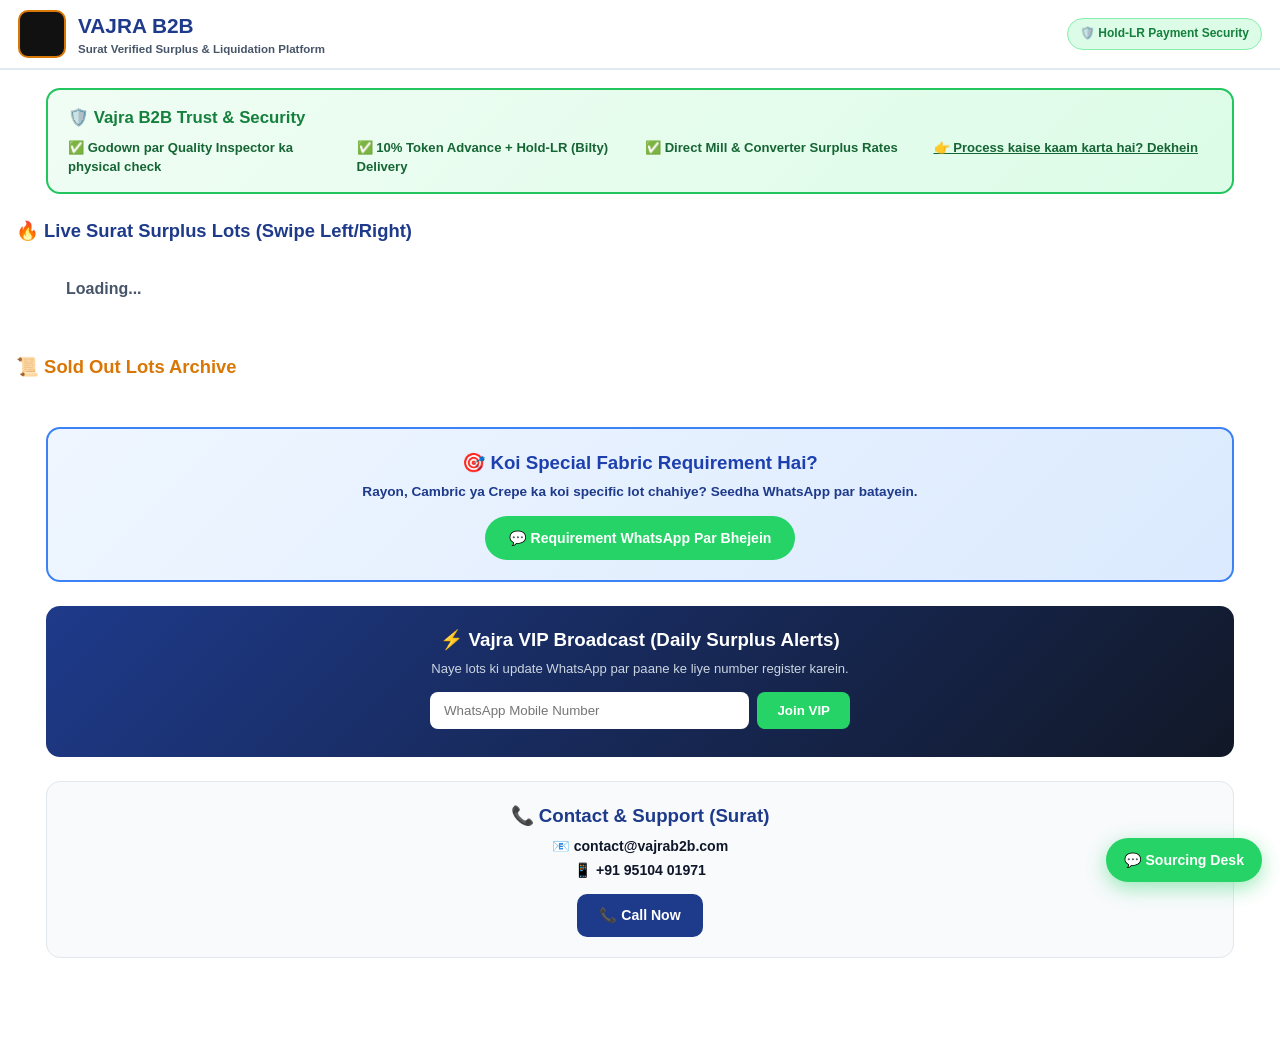
==== commit ab831c11: "Update index.html" ====
--- a/index.html
+++ b/index.html
@@ -27,6 +27,7 @@
       <div>✅ Godown par Quality Inspector ka physical check</div>
       <div>✅ 10% Token Advance + Hold-LR (Bilty) Delivery</div>
       <div>✅ Direct Mill & Converter Surplus Rates</div>
+<div><a href="/how-it-works" style="color:#166534">👉 Process kaise kaam karta hai? Dekhein</a></div>
     </div>
   </div>
 </div>
@@ -60,6 +61,8 @@
   <a href="tel:919510401971" class="wa-btn" style="display:inline-block;background:var(--navy);padding:11px 22px">📞 Call Now</a>
 </div></div>
 
+<div id="lb"><div id="lbc"></div><button class="lbx" onclick="closeLB()">✕</button><button class="lbn lp" onclick="lbStep(-1)">‹</button><div id="lbm"></div><button class="lbn ln" onclick="lbStep(1)">›</button></div>
+
 <a class="float-wa" id="floatWa" href="#" target="_blank">💬 Sourcing Desk</a>
 
 <script src="https://cdn.jsdelivr.net/npm/@supabase/supabase-js@2.45.4/dist/umd/supabase.min.js"></script>
@@ -92,9 +95,11 @@
     ? `<video class="slide-item ${k ? "" : "active"}" src="${esc(x.url)}" controls muted playsinline preload="none"></video>`
     : `<img class="slide-item ${k ? "" : "active"}" src="${esc(x.url)}" loading="lazy" alt="${esc(l.title)}">`).join("");
   const dots = media.length > 1 ? media.map((_, k) => `<span class="dot ${k ? "" : "active"}" onclick="setSlide('${l.id}',${k})"></span>`).join("") : "";
+  const nav = media.length > 1 ? `<button class="nav prev" data-s="-1">‹</button><button class="nav next" data-s="1">›</button>` : "";
+  const expand = media.length ? `<button class="expand" data-x="1">⛶ Open</button>` : "";
   const msg = `Namaste Vajra B2B, mujhe Lot *${l.lot_code} (${l.title})* @ ₹${l.vajra_rate}/m (${l.qty} Mtr) ka counter-sample mangwana hai aur deal lock karni hai.`;
   return `<div class="card" id="card-${l.id}">
-    <div class="media-wrap">${m}<div class="top-badges"><span class="lot-tag">LOT #${esc(l.lot_code)}</span><span class="guar-tag">✓ Hold-LR</span></div><div class="dots">${dots}</div></div>
+    <div class="media-wrap">${m}<div class="top-badges"><span class="lot-tag">LOT #${esc(l.lot_code)}</span><span class="guar-tag">✓ Hold-LR</span></div>${nav}${expand}<div class="dots">${dots}</div></div>
     <div class="card-body">
       <div class="title-row"><div class="fab-title">${esc(l.title)}</div><span class="end-use">✂️ ${esc(l.use_for)}</span></div>
       <div class="price-box">
@@ -127,6 +132,56 @@
   c.querySelectorAll(".slide-item").forEach((el, i) => { el.classList.toggle("active", i === k); if (el.tagName === "VIDEO" && i !== k) el.pause(); });
   c.querySelectorAll(".dot").forEach((d, i) => d.classList.toggle("active", i === k));
 }
+function curIdx(c) { return [...c.querySelectorAll(".slide-item")].findIndex(e => e.classList.contains("active")); }
+function step(c, d) {
+  const n = c.querySelectorAll(".slide-item").length; if (n < 2) return;
+  setSlide(c.id.slice(5), (curIdx(c) + d + n) % n);
+}
+
+/* Card: tap, arrows, swipe */
+const track = document.getElementById("lotTrack");
+track.addEventListener("click", e => {
+  const t = e.target, c = t.closest(".card"); if (!c) return;
+  if (t.dataset.s) { step(c, +t.dataset.s); return; }
+  if (t.dataset.x || t.matches("img.slide-item")) openLB(c, Math.max(0, curIdx(c)));
+});
+let sx = 0, sy = 0;
+track.addEventListener("touchstart", e => { if (e.target.closest(".media-wrap")) { sx = e.touches[0].clientX; sy = e.touches[0].clientY; } }, { passive: true });
+track.addEventListener("touchend", e => {
+  const w = e.target.closest(".media-wrap");
+  if (!w || e.target.tagName === "VIDEO") return;
+  const dx = e.changedTouches[0].clientX - sx, dy = e.changedTouches[0].clientY - sy;
+  if (Math.abs(dx) > 40 && Math.abs(dx) > Math.abs(dy)) step(w.closest(".card"), dx < 0 ? 1 : -1);
+}, { passive: true });
+
+/* Full-screen viewer */
+let lbItems = [], lbI = 0;
+const lb = document.getElementById("lb");
+function openLB(c, i) {
+  lbItems = [...c.querySelectorAll(".slide-item")].map(e => ({ v: e.tagName === "VIDEO", s: e.getAttribute("src") }));
+  lbI = i; showLB(); lb.classList.add("show"); document.body.style.overflow = "hidden";
+}
+function showLB() {
+  const it = lbItems[lbI], m = document.getElementById("lbm");
+  m.innerHTML = it.v ? '<video controls autoplay playsinline></video>' : '<img alt="">';
+  m.firstChild.src = it.s;
+  document.getElementById("lbc").textContent = (lbI + 1) + " / " + lbItems.length;
+}
+function lbStep(d) { if (lbItems.length < 2) return; lbI = (lbI + d + lbItems.length) % lbItems.length; showLB(); }
+function closeLB() { lb.classList.remove("show"); document.getElementById("lbm").innerHTML = ""; document.body.style.overflow = ""; }
+lb.addEventListener("click", e => { if (e.target.id === "lb" || e.target.id === "lbm") closeLB(); });
+lb.addEventListener("touchstart", e => { sx = e.touches[0].clientX; sy = e.touches[0].clientY; }, { passive: true });
+lb.addEventListener("touchend", e => {
+  if (e.target.tagName === "VIDEO") return;
+  const dx = e.changedTouches[0].clientX - sx, dy = e.changedTouches[0].clientY - sy;
+  if (Math.abs(dx) > 50 && Math.abs(dx) > Math.abs(dy)) lbStep(dx < 0 ? 1 : -1);
+}, { passive: true });
+document.addEventListener("keydown", e => {
+  if (!lb.classList.contains("show")) return;
+  if (e.key === "Escape") closeLB();
+  if (e.key === "ArrowRight") lbStep(1);
+  if (e.key === "ArrowLeft") lbStep(-1);
+});
 
 async function registerVIP() {
   const phone = document.getElementById("vipPhone").value.replace(/\D/g, "");
--- a/style.css
+++ b/style.css
@@ -16,8 +16,8 @@
 .container{max-width:1220px;margin:0 auto;padding:0 16px;overflow-x:auto;-webkit-overflow-scrolling:touch}
 .carousel-track{display:flex;gap:22px;width:max-content;padding-bottom:10px}
 .card{background:#fff;border:1.5px solid var(--bdr);border-radius:16px;overflow:hidden;box-shadow:0 6px 20px rgba(15,23,42,.06);display:flex;flex-direction:column;width:330px;min-width:330px}
-.media-wrap{position:relative;height:220px;background:#f1f5f9;overflow:hidden}
-.slide-item{width:100%;height:100%;object-fit:cover;display:none}
+.media-wrap{position:relative;height:220px;background:#f1f5f9;overflow:hidden;touch-action:pan-y}
+.slide-item{width:100%;height:100%;object-fit:cover;display:none;cursor:zoom-in}
 .slide-item.active{display:block}
 .top-badges{position:absolute;top:10px;left:10px;right:10px;display:flex;justify-content:space-between;pointer-events:none}
 .lot-tag{background:rgba(15,23,42,.85);color:#fff;padding:4px 9px;border-radius:6px;font-size:.72rem;font-weight:800}
@@ -25,6 +25,10 @@
 .dots{position:absolute;bottom:8px;left:50%;transform:translateX(-50%);display:flex;gap:5px}
 .dot{width:7px;height:7px;border-radius:50%;background:rgba(255,255,255,.6);cursor:pointer}
 .dot.active{background:#fff;width:18px;border-radius:99px}
+.nav{position:absolute;top:50%;transform:translateY(-50%);background:rgba(15,23,42,.55);color:#fff;border:none;width:32px;height:32px;border-radius:50%;font-size:20px;line-height:1;cursor:pointer;z-index:3}
+.nav.prev{left:8px}
+.nav.next{right:8px}
+.expand{position:absolute;bottom:8px;right:8px;background:rgba(15,23,42,.8);color:#fff;border:none;border-radius:6px;padding:5px 9px;font-size:.72rem;font-weight:800;cursor:pointer;z-index:3}
 .card-body{padding:14px;display:flex;flex-direction:column;gap:10px;flex:1}
 .title-row{display:flex;justify-content:space-between;align-items:flex-start;gap:8px}
 .fab-title{font-size:1.05rem;font-weight:900}
@@ -46,6 +50,18 @@
 .box>div{border-radius:14px;padding:20px;text-align:center}
 .float-wa{position:fixed;bottom:18px;right:18px;background:var(--wa);color:#fff;padding:12px 18px;border-radius:99px;font-weight:900;font-size:.88rem;text-decoration:none;box-shadow:0 6px 20px rgba(37,211,102,.45);z-index:99}
 .empty{padding:20px;color:var(--sub);font-weight:700}
+
+/* full-screen photo/video viewer */
+#lb{display:none;position:fixed;inset:0;background:rgba(0,0,0,.96);z-index:1000;align-items:center;justify-content:center;touch-action:pan-y}
+#lb.show{display:flex}
+#lbm{width:100%;height:100%;display:flex;align-items:center;justify-content:center}
+#lbm img,#lbm video{max-width:100%;max-height:100%;object-fit:contain}
+.lbx{position:absolute;top:12px;right:14px;background:rgba(255,255,255,.18);color:#fff;border:none;width:38px;height:38px;border-radius:50%;font-size:18px;cursor:pointer;z-index:2}
+#lbc{position:absolute;top:20px;left:16px;color:#fff;font-weight:800;font-size:.85rem;z-index:2}
+.lbn{position:absolute;top:50%;transform:translateY(-50%);background:rgba(255,255,255,.18);color:#fff;border:none;width:42px;height:42px;border-radius:50%;font-size:26px;line-height:1;cursor:pointer;z-index:2}
+.lbn.lp{left:10px}
+.lbn.ln{right:10px}
+
 /* admin */
 .panel{max-width:900px;margin:20px auto;padding:0 16px}
 .form-grid{display:grid;grid-template-columns:repeat(auto-fit,minmax(180px,1fr));gap:10px;margin-top:10px}
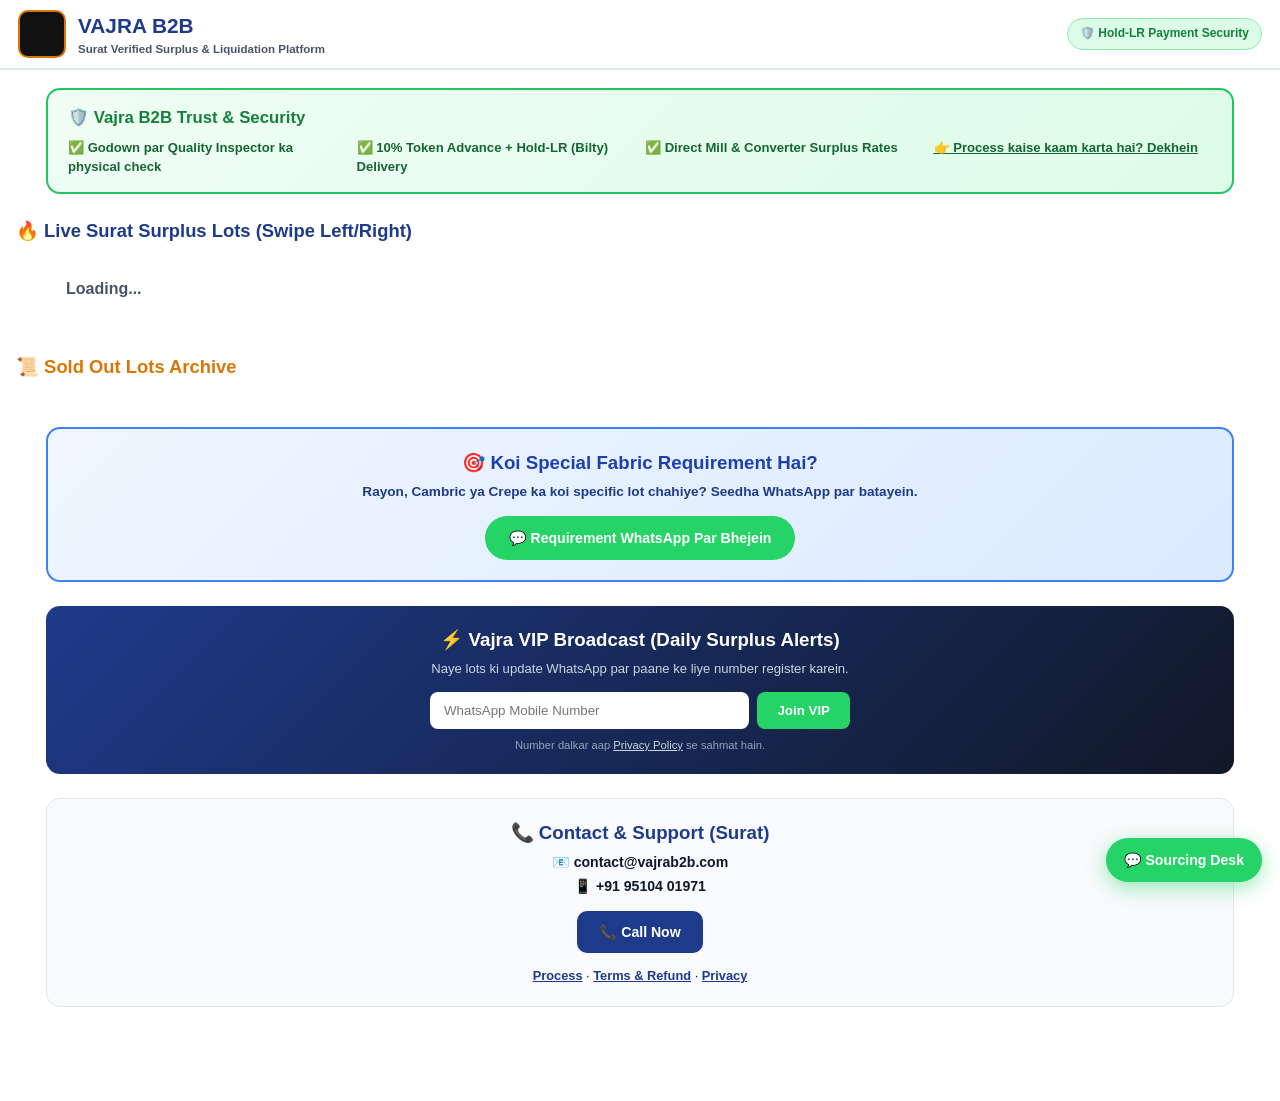
==== commit 3412a677: "Update index.html" ====
--- a/index.html
+++ b/index.html
@@ -6,7 +6,7 @@
 <title>VAJRA B2B | Verified Surat Surplus Textile Marketplace</title>
 <meta name="description" content="Surat ke mill & converter surplus fabric lots, spot rates par. Pehle sample, phir deal.">
 <meta property="og:title" content="VAJRA B2B | Surat Surplus Textile Lots">
-<meta property="og:description" content="Verified surplus fabric lots with counter-sample and Hold-LR payment security.">
+<meta property="og:description" content="Verified surplus fabric lots with live godown verification, sealed packing and Hold-LR process.">
 <meta property="og:type" content="website">
 <meta property="og:url" content="https://vajrab2b.com">
 <link rel="stylesheet" href="style.css">
@@ -27,7 +27,7 @@
       <div>✅ Godown par Quality Inspector ka physical check</div>
       <div>✅ 10% Token Advance + Hold-LR (Bilty) Delivery</div>
       <div>✅ Direct Mill & Converter Surplus Rates</div>
-<div><a href="/how-it-works" style="color:#166534">👉 Process kaise kaam karta hai? Dekhein</a></div>
+      <div><a href="/how-it-works" style="color:#166534">👉 Process kaise kaam karta hai? Dekhein</a></div>
     </div>
   </div>
 </div>
@@ -52,6 +52,7 @@
     <button onclick="registerVIP()" style="background:#25D366;color:#fff;border:none;padding:11px 20px;border-radius:8px;font-weight:900;cursor:pointer">Join VIP</button>
   </div>
   <div id="vipMsg" style="font-size:.78rem;color:#4ade80;margin-top:8px;font-weight:700"></div>
+  <p style="font-size:.7rem;color:#94a3b8;margin-top:8px">Number dalkar aap <a href="/privacy" style="color:#cbd5e1">Privacy Policy</a> se sahmat hain.</p>
 </div></div>
 
 <div class="box"><div style="background:#f8fafc;border:1.5px solid var(--bdr)">
@@ -59,6 +60,7 @@
   <p style="font-size:.88rem;font-weight:800;margin-bottom:4px">📧 contact@vajrab2b.com</p>
   <p style="font-size:.88rem;font-weight:800;margin-bottom:14px">📱 +91 95104 01971</p>
   <a href="tel:919510401971" class="wa-btn" style="display:inline-block;background:var(--navy);padding:11px 22px">📞 Call Now</a>
+  <p style="margin-top:14px;font-size:.8rem"><a href="/how-it-works" style="color:var(--navy);font-weight:700">Process</a> · <a href="/terms" style="color:var(--navy);font-weight:700">Terms & Refund</a> · <a href="/privacy" style="color:var(--navy);font-weight:700">Privacy</a></p>
 </div></div>
 
 <div id="lb"><div id="lbc"></div><button class="lbx" onclick="closeLB()">✕</button><button class="lbn lp" onclick="lbStep(-1)">‹</button><div id="lbm"></div><button class="lbn ln" onclick="lbStep(1)">›</button></div>
@@ -110,7 +112,7 @@
         <div class="spec-item"><span class="spec-lbl">Quantity</span><span class="spec-val">${inr(l.qty)} Meters (±2%)</span></div>
         <div class="spec-item"><span class="spec-lbl">Panna</span><span class="spec-val">${esc(l.panna)}</span></div>
         <div class="spec-item"><span class="spec-lbl">Payment</span><span class="spec-val" style="color:var(--green)">10% Token + Hold LR</span></div>
-        <div class="spec-item"><span class="spec-lbl">Counter-Sample</span><span class="spec-val">Available on request</span></div>
+        <div class="spec-item"><span class="spec-lbl">Sample</span><span class="spec-val">₹100 fee, pan-India</span></div>
       </div>
       <div class="qc-box"><span>🛡️ Quality Check</span><span>✓ ${esc(l.qc)}</span></div>
       <a class="wa-btn" href="${wa(msg)}" target="_blank" rel="noopener">🟢 Pehle Sample Mangwayein & Deal Lock Karein</a>
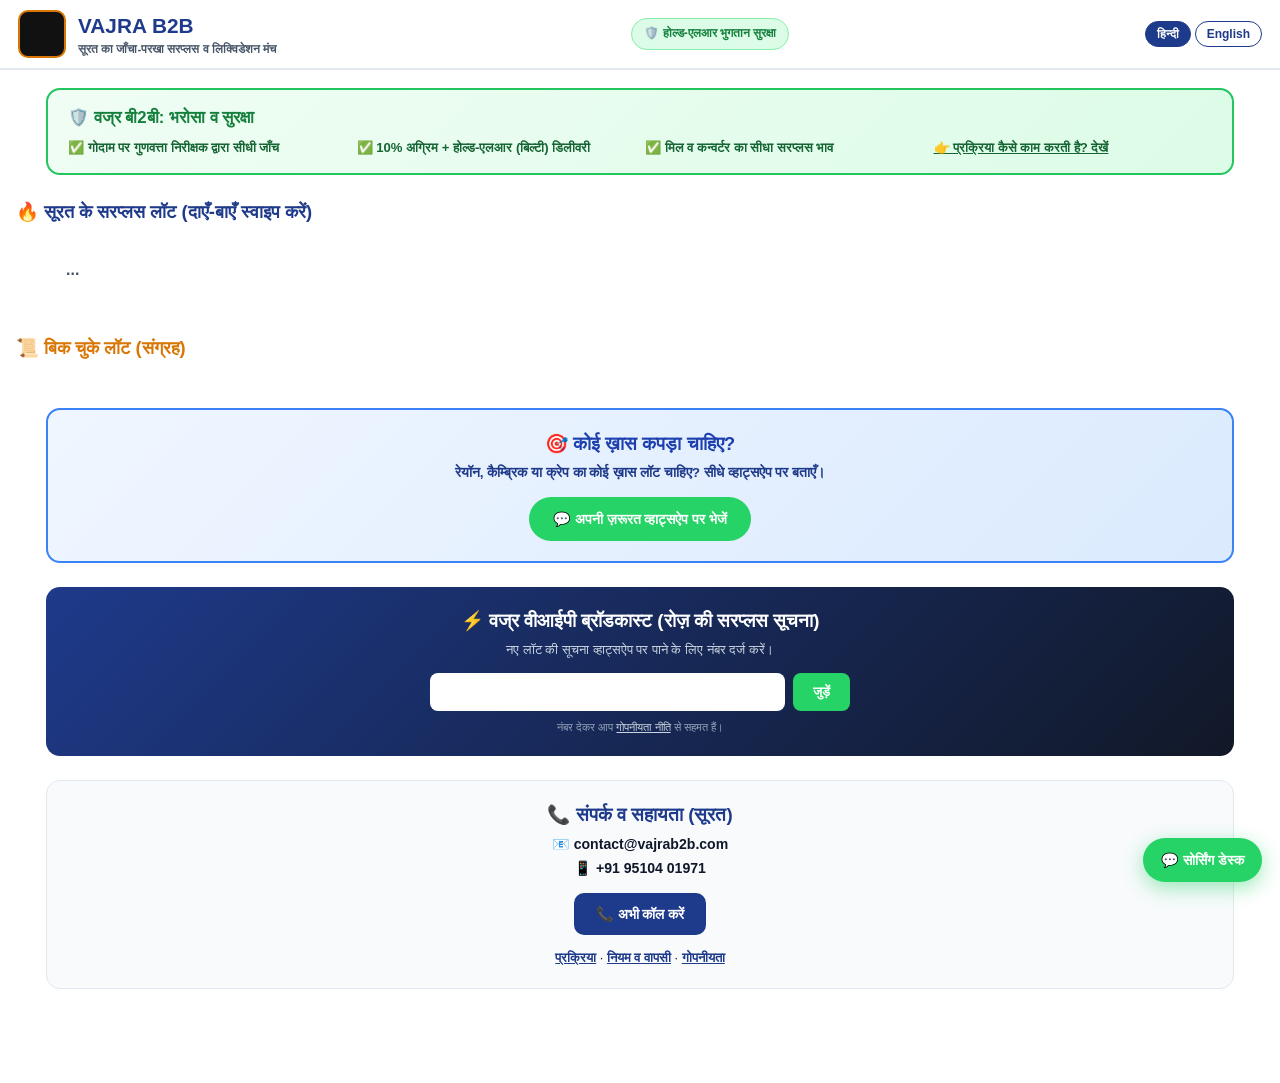
==== commit 4a5c7a14: "Update index.html" ====
--- a/index.html
+++ b/index.html
@@ -1,72 +1,77 @@
 <!DOCTYPE html>
-<html lang="en">
+<html lang="hi">
 <head>
 <meta charset="UTF-8">
 <meta name="viewport" content="width=device-width,initial-scale=1.0">
-<title>VAJRA B2B | Verified Surat Surplus Textile Marketplace</title>
-<meta name="description" content="Surat ke mill & converter surplus fabric lots, spot rates par. Pehle sample, phir deal.">
+<title>VAJRA B2B | सूरत सरप्लस कपड़ा मंच / Verified Surat Surplus Textile Marketplace</title>
+<meta name="description" content="सूरत के मिल व कन्वर्टर का सरप्लस कपड़ा, स्पॉट भाव पर। पहले नमूना, फिर सौदा। / Surat mill & converter surplus fabric lots at spot rates. Sample first, then deal.">
 <meta property="og:title" content="VAJRA B2B | Surat Surplus Textile Lots">
-<meta property="og:description" content="Verified surplus fabric lots with live godown verification, sealed packing and Hold-LR process.">
+<meta property="og:description" content="सीधी गोदाम जाँच, सील-बंद पैकिंग और होल्ड-एलआर। / Live godown verification, sealed packing and Hold-LR.">
 <meta property="og:type" content="website">
 <meta property="og:url" content="https://vajrab2b.com">
 <link rel="stylesheet" href="style.css">
+<style>
+@media(max-width:560px){.guar-pill{display:none}.brand-sub{font-size:.62rem}}
+</style>
 </head>
-<body>
+<body data-l="hi">
 <header>
   <div class="brand">
     <div class="logo-box"><img src="1000106469.png" alt="Vajra Logo" onerror="this.style.display='none'"></div>
-    <div><div class="brand-title">VAJRA B2B</div><div class="brand-sub">Surat Verified Surplus & Liquidation Platform</div></div>
+    <div><div class="brand-title">VAJRA B2B</div>
+      <div class="brand-sub"><span class="hi">सूरत का जाँचा-परखा सरप्लस व लिक्विडेशन मंच</span><span class="en">Surat Verified Surplus & Liquidation Platform</span></div></div>
   </div>
-  <div class="guar-pill">🛡️ Hold-LR Payment Security</div>
+  <div class="guar-pill"><span class="hi">🛡️ होल्ड-एलआर भुगतान सुरक्षा</span><span class="en">🛡️ Hold-LR Payment Security</span></div>
 </header>
 
 <div class="hero">
   <div class="dash-guarantee">
-    <h3>🛡️ Vajra B2B Trust & Security</h3>
+    <h3><span class="hi">🛡️ वज्र बी2बी: भरोसा व सुरक्षा</span><span class="en">🛡️ Vajra B2B Trust & Security</span></h3>
     <div class="dash-guarantee-grid">
-      <div>✅ Godown par Quality Inspector ka physical check</div>
-      <div>✅ 10% Token Advance + Hold-LR (Bilty) Delivery</div>
-      <div>✅ Direct Mill & Converter Surplus Rates</div>
-      <div><a href="/how-it-works" style="color:#166534">👉 Process kaise kaam karta hai? Dekhein</a></div>
+      <div><span class="hi">✅ गोदाम पर गुणवत्ता निरीक्षक द्वारा सीधी जाँच</span><span class="en">✅ Live quality inspection at the godown</span></div>
+      <div><span class="hi">✅ 10% अग्रिम + होल्ड-एलआर (बिल्टी) डिलीवरी</span><span class="en">✅ 10% Token Advance + Hold-LR (Bilty) Delivery</span></div>
+      <div><span class="hi">✅ मिल व कन्वर्टर का सीधा सरप्लस भाव</span><span class="en">✅ Direct Mill & Converter Surplus Rates</span></div>
+      <div><a href="/how-it-works" style="color:#166534"><span class="hi">👉 प्रक्रिया कैसे काम करती है? देखें</span><span class="en">👉 See how the process works</span></a></div>
     </div>
   </div>
 </div>
 
-<div class="sec-title">🔥 Live Surat Surplus Lots (Swipe Left/Right)</div>
-<div class="container"><div class="carousel-track" id="lotTrack"><div class="empty">Loading...</div></div></div>
-
-<div class="sec-title" style="color:var(--gold)">📜 Sold Out Lots Archive</div>
+<div class="sec-title"><span class="hi">🔥 सूरत के सरप्लस लॉट (दाएँ-बाएँ स्वाइप करें)</span><span class="en">🔥 Live Surat Surplus Lots (Swipe Left/Right)</span></div>
+<div class="container"><div class="carousel-track" id="lotTrack"><div class="empty">...</div></div></div>
+
+<div class="sec-title" style="color:var(--gold)"><span class="hi">📜 बिक चुके लॉट (संग्रह)</span><span class="en">📜 Sold Out Lots Archive</span></div>
 <div class="container"><div class="carousel-track" id="soldTrack"></div></div>
 
 <div class="box"><div style="background:linear-gradient(135deg,#eff6ff,#dbeafe);border:2px solid #3b82f6">
-  <h3 style="color:#1e40af;margin-bottom:6px">🎯 Koi Special Fabric Requirement Hai?</h3>
-  <p style="font-size:.85rem;color:#1e3a8a;margin-bottom:14px;font-weight:600">Rayon, Cambric ya Crepe ka koi specific lot chahiye? Seedha WhatsApp par batayein.</p>
-  <a id="specialReqBtn" class="wa-btn" href="#" target="_blank" style="display:inline-block;padding:12px 24px;border-radius:99px">💬 Requirement WhatsApp Par Bhejein</a>
+  <h3 style="color:#1e40af;margin-bottom:6px"><span class="hi">🎯 कोई ख़ास कपड़ा चाहिए?</span><span class="en">🎯 Need a Special Fabric?</span></h3>
+  <p style="font-size:.85rem;color:#1e3a8a;margin-bottom:14px;font-weight:600"><span class="hi">रेयॉन, कैम्ब्रिक या क्रेप का कोई ख़ास लॉट चाहिए? सीधे व्हाट्सऐप पर बताएँ।</span><span class="en">Looking for a specific Rayon, Cambric or Crepe lot? Tell us directly on WhatsApp.</span></p>
+  <a class="wa-btn" href="#" target="_blank" rel="noopener" style="display:inline-block;padding:12px 24px;border-radius:99px" data-wa-hi="नमस्ते वज्र बी2बी, मेरी एक ख़ास कपड़े की ज़रूरत है। कृपया मुझसे संपर्क करें।" data-wa-en="Namaste Vajra B2B, I have a special fabric requirement. Please contact me."><span class="hi">💬 अपनी ज़रूरत व्हाट्सऐप पर भेजें</span><span class="en">💬 Send Requirement on WhatsApp</span></a>
 </div></div>
 
 <div class="box"><div style="background:linear-gradient(135deg,#1e3a8a,#111827);color:#fff">
-  <h3 style="margin-bottom:6px">⚡ Vajra VIP Broadcast (Daily Surplus Alerts)</h3>
-  <p style="font-size:.82rem;color:#cbd5e1;margin-bottom:14px">Naye lots ki update WhatsApp par paane ke liye number register karein.</p>
+  <h3 style="margin-bottom:6px"><span class="hi">⚡ वज्र वीआईपी ब्रॉडकास्ट (रोज़ की सरप्लस सूचना)</span><span class="en">⚡ Vajra VIP Broadcast (Daily Surplus Alerts)</span></h3>
+  <p style="font-size:.82rem;color:#cbd5e1;margin-bottom:14px"><span class="hi">नए लॉट की सूचना व्हाट्सऐप पर पाने के लिए नंबर दर्ज करें।</span><span class="en">Register your number to get new lot updates on WhatsApp.</span></p>
   <div style="display:flex;max-width:420px;margin:0 auto;gap:8px;flex-wrap:wrap;justify-content:center">
-    <input id="vipPhone" type="tel" placeholder="WhatsApp Mobile Number" style="padding:11px 14px;border-radius:8px;border:none;flex:1;min-width:200px">
-    <button onclick="registerVIP()" style="background:#25D366;color:#fff;border:none;padding:11px 20px;border-radius:8px;font-weight:900;cursor:pointer">Join VIP</button>
+    <input id="vipPhone" type="tel" placeholder="" style="padding:11px 14px;border-radius:8px;border:none;flex:1;min-width:200px">
+    <button onclick="registerVIP()" style="background:#25D366;color:#fff;border:none;padding:11px 20px;border-radius:8px;font-weight:900;cursor:pointer"><span class="hi">जुड़ें</span><span class="en">Join VIP</span></button>
   </div>
   <div id="vipMsg" style="font-size:.78rem;color:#4ade80;margin-top:8px;font-weight:700"></div>
-  <p style="font-size:.7rem;color:#94a3b8;margin-top:8px">Number dalkar aap <a href="/privacy" style="color:#cbd5e1">Privacy Policy</a> se sahmat hain.</p>
+  <p style="font-size:.7rem;color:#94a3b8;margin-top:8px"><span class="hi">नंबर देकर आप <a href="/privacy" style="color:#cbd5e1">गोपनीयता नीति</a> से सहमत हैं।</span><span class="en">By submitting your number you agree to our <a href="/privacy" style="color:#cbd5e1">Privacy Policy</a>.</span></p>
 </div></div>
 
 <div class="box"><div style="background:#f8fafc;border:1.5px solid var(--bdr)">
-  <h3 style="color:var(--navy);margin-bottom:6px">📞 Contact & Support (Surat)</h3>
+  <h3 style="color:var(--navy);margin-bottom:6px"><span class="hi">📞 संपर्क व सहायता (सूरत)</span><span class="en">📞 Contact & Support (Surat)</span></h3>
   <p style="font-size:.88rem;font-weight:800;margin-bottom:4px">📧 contact@vajrab2b.com</p>
   <p style="font-size:.88rem;font-weight:800;margin-bottom:14px">📱 +91 95104 01971</p>
-  <a href="tel:919510401971" class="wa-btn" style="display:inline-block;background:var(--navy);padding:11px 22px">📞 Call Now</a>
-  <p style="margin-top:14px;font-size:.8rem"><a href="/how-it-works" style="color:var(--navy);font-weight:700">Process</a> · <a href="/terms" style="color:var(--navy);font-weight:700">Terms & Refund</a> · <a href="/privacy" style="color:var(--navy);font-weight:700">Privacy</a></p>
+  <a href="tel:919510401971" class="wa-btn" style="display:inline-block;background:var(--navy);padding:11px 22px"><span class="hi">📞 अभी कॉल करें</span><span class="en">📞 Call Now</span></a>
+  <p style="margin-top:14px;font-size:.8rem"><a href="/how-it-works" style="color:var(--navy);font-weight:700"><span class="hi">प्रक्रिया</span><span class="en">Process</span></a> · <a href="/terms" style="color:var(--navy);font-weight:700"><span class="hi">नियम व वापसी</span><span class="en">Terms & Refund</span></a> · <a href="/privacy" style="color:var(--navy);font-weight:700"><span class="hi">गोपनीयता</span><span class="en">Privacy</span></a></p>
 </div></div>
 
 <div id="lb"><div id="lbc"></div><button class="lbx" onclick="closeLB()">✕</button><button class="lbn lp" onclick="lbStep(-1)">‹</button><div id="lbm"></div><button class="lbn ln" onclick="lbStep(1)">›</button></div>
 
-<a class="float-wa" id="floatWa" href="#" target="_blank">💬 Sourcing Desk</a>
-
+<a class="float-wa" href="#" target="_blank" rel="noopener" data-wa-hi="नमस्ते वज्र बी2बी, मुझे लाइव सरप्लस लॉट की जानकारी चाहिए।" data-wa-en="Namaste Vajra B2B, I need details of the live surplus lots."><span class="hi">💬 सोर्सिंग डेस्क</span><span class="en">💬 Sourcing Desk</span></a>
+
+<script src="lang.js"></script>
 <script src="https://cdn.jsdelivr.net/npm/@supabase/supabase-js@2.45.4/dist/umd/supabase.min.js"></script>
 <script>
 const SUPABASE_URL = "https://agzqvdckqkeguolhjbvp.supabase.co";
@@ -74,19 +79,29 @@
 const WA = "919510401971";
 const sb = supabase.createClient(SUPABASE_URL, SUPABASE_KEY);
 const esc = s => String(s ?? "").replace(/[&<>"']/g, c => ({"&":"&amp;","<":"&lt;",">":"&gt;",'"':"&quot;","'":"&#39;"}[c]));
-const wa = t => `https://wa.me/${WA}?text=${encodeURIComponent(t)}`;
 const inr = n => Number(n).toLocaleString("en-IN");
-
-document.getElementById("specialReqBtn").href = wa("Namaste Vajra B2B, meri ek special fabric requirement hai. Kripya mujhse sampark karein.");
-document.getElementById("floatWa").href = wa("Namaste Vajra B2B, mujhe live surplus lots ki details chahiye.");
+const L = () => document.body.dataset.l || "hi";
+const t = (h, e) => L() === "hi" ? h : e;
+const bi = (h, e) => `<span class="hi">${h}</span><span class="en">${e}</span>`;
+const waAttr = (h, e) => `data-wa-hi="${esc(h)}" data-wa-en="${esc(e)}"`;
+
+/* WhatsApp links + placeholder follow the selected language */
+function applyLang() {
+  document.querySelectorAll("[data-wa-hi]").forEach(a => {
+    a.href = `https://wa.me/${WA}?text=` + encodeURIComponent(L() === "hi" ? a.dataset.waHi : a.dataset.waEn);
+  });
+  document.getElementById("vipPhone").placeholder = t("व्हाट्सऐप मोबाइल नंबर", "WhatsApp Mobile Number");
+}
+new MutationObserver(applyLang).observe(document.body, { attributes: true, attributeFilter: ["data-l"] });
 
 async function load() {
   const { data, error } = await sb.from("lots").select("*").order("created_at", { ascending: false });
   const lt = document.getElementById("lotTrack"), st = document.getElementById("soldTrack");
-  if (error) { lt.innerHTML = `<div class="empty">Lots load nahi ho paaye. Thodi der baad refresh karein.</div>`; return; }
+  if (error) { lt.innerHTML = `<div class="empty">${bi("लॉट लोड नहीं हो पाए। कुछ देर बाद पेज रीफ़्रेश करें।", "Could not load lots. Please refresh in a moment.")}</div>`; return; }
   const active = data.filter(l => l.status === "active"), sold = data.filter(l => l.status === "sold");
-  lt.innerHTML = active.length ? active.map(card).join("") : `<div class="empty">Abhi koi active lot nahi hai. Naye lots ke liye VIP join karein.</div>`;
-  st.innerHTML = sold.length ? sold.map(soldCard).join("") : `<div class="empty">Abhi koi sold-out history nahi hai.</div>`;
+  lt.innerHTML = active.length ? active.map(card).join("") : `<div class="empty">${bi("अभी कोई लॉट उपलब्ध नहीं है। नए लॉट के लिए वीआईपी से जुड़ें।", "No active lots right now. Join VIP for new lots.")}</div>`;
+  st.innerHTML = sold.length ? sold.map(soldCard).join("") : `<div class="empty">${bi("अभी कोई बिका हुआ लॉट नहीं है।", "No sold-out history yet.")}</div>`;
+  applyLang();
 }
 
 function card(l) {
@@ -98,35 +113,37 @@
     : `<img class="slide-item ${k ? "" : "active"}" src="${esc(x.url)}" loading="lazy" alt="${esc(l.title)}">`).join("");
   const dots = media.length > 1 ? media.map((_, k) => `<span class="dot ${k ? "" : "active"}" onclick="setSlide('${l.id}',${k})"></span>`).join("") : "";
   const nav = media.length > 1 ? `<button class="nav prev" data-s="-1">‹</button><button class="nav next" data-s="1">›</button>` : "";
-  const expand = media.length ? `<button class="expand" data-x="1">⛶ Open</button>` : "";
-  const msg = `Namaste Vajra B2B, mujhe Lot *${l.lot_code} (${l.title})* @ ₹${l.vajra_rate}/m (${l.qty} Mtr) ka counter-sample mangwana hai aur deal lock karni hai.`;
+  const expand = media.length ? `<button class="expand" data-x="1">⛶ ${bi("खोलें", "Open")}</button>` : "";
+  const mh = `नमस्ते वज्र बी2बी, मुझे लॉट *${l.lot_code} (${l.title})* ₹${l.vajra_rate}/मी (${l.qty} मीटर) का नमूना मँगवाना है और सौदा पक्का करना है।`;
+  const me = `Namaste Vajra B2B, I want to order a sample of Lot *${l.lot_code} (${l.title})* @ ₹${l.vajra_rate}/m (${l.qty} Mtr) and lock the deal.`;
   return `<div class="card" id="card-${l.id}">
-    <div class="media-wrap">${m}<div class="top-badges"><span class="lot-tag">LOT #${esc(l.lot_code)}</span><span class="guar-tag">✓ Hold-LR</span></div>${nav}${expand}<div class="dots">${dots}</div></div>
+    <div class="media-wrap">${m}<div class="top-badges"><span class="lot-tag">LOT #${esc(l.lot_code)}</span><span class="guar-tag">✓ ${bi("होल्ड-एलआर", "Hold-LR")}</span></div>${nav}${expand}<div class="dots">${dots}</div></div>
     <div class="card-body">
       <div class="title-row"><div class="fab-title">${esc(l.title)}</div><span class="end-use">✂️ ${esc(l.use_for)}</span></div>
       <div class="price-box">
-        <div class="price-flex"><div class="mkt-rate">Surat Fresh Rate:<span class="mkt-strike">₹${l.mkt_rate}/m</span></div><div class="vajra-rate">₹${l.vajra_rate}<small>/Meter (Spot)</small></div></div>
-        <div class="save-banner"><span>🔥 Saving: ₹${save}/m (${pct}% OFF)</span><span>Save ₹${inr(save * l.qty)}</span></div>
+        <div class="price-flex"><div class="mkt-rate">${bi("सूरत ताज़ा भाव:", "Surat Fresh Rate:")}<span class="mkt-strike">₹${l.mkt_rate}/${bi("मी", "m")}</span></div><div class="vajra-rate">₹${l.vajra_rate}<small>/${bi("मीटर (स्पॉट)", "Meter (Spot)")}</small></div></div>
+        <div class="save-banner"><span>🔥 ${bi("बचत", "Saving")}: ₹${save}/${bi("मी", "m")} (${pct}% ${bi("छूट", "OFF")})</span><span>${bi("कुल बचत", "Save")} ₹${inr(save * l.qty)}</span></div>
       </div>
       <div class="specs-grid">
-        <div class="spec-item"><span class="spec-lbl">Quantity</span><span class="spec-val">${inr(l.qty)} Meters (±2%)</span></div>
-        <div class="spec-item"><span class="spec-lbl">Panna</span><span class="spec-val">${esc(l.panna)}</span></div>
-        <div class="spec-item"><span class="spec-lbl">Payment</span><span class="spec-val" style="color:var(--green)">10% Token + Hold LR</span></div>
-        <div class="spec-item"><span class="spec-lbl">Sample</span><span class="spec-val">₹100 fee, pan-India</span></div>
+        <div class="spec-item"><span class="spec-lbl">${bi("मात्रा", "Quantity")}</span><span class="spec-val">${inr(l.qty)} ${bi("मीटर", "Meters")} (±2%)</span></div>
+        <div class="spec-item"><span class="spec-lbl">${bi("पन्ना", "Panna")}</span><span class="spec-val">${esc(l.panna)}</span></div>
+        <div class="spec-item"><span class="spec-lbl">${bi("भुगतान", "Payment")}</span><span class="spec-val" style="color:var(--green)">${bi("10% अग्रिम + होल्ड एलआर", "10% Token + Hold LR")}</span></div>
+        <div class="spec-item"><span class="spec-lbl">${bi("नमूना", "Sample")}</span><span class="spec-val">${bi("₹100 शुल्क, पूरे भारत में", "₹100 fee, pan-India")}</span></div>
       </div>
-      <div class="qc-box"><span>🛡️ Quality Check</span><span>✓ ${esc(l.qc)}</span></div>
-      <a class="wa-btn" href="${wa(msg)}" target="_blank" rel="noopener">🟢 Pehle Sample Mangwayein & Deal Lock Karein</a>
+      <div class="qc-box"><span>🛡️ ${bi("गुणवत्ता जाँच", "Quality Check")}</span><span>✓ ${esc(l.qc)}</span></div>
+      <a class="wa-btn" href="#" target="_blank" rel="noopener" ${waAttr(mh, me)}>🟢 ${bi("पहले नमूना मँगवाएँ और सौदा पक्का करें", "Order Sample First & Lock the Deal")}</a>
     </div></div>`;
 }
 
 function soldCard(l) {
   const first = (l.media || [])[0];
   const img = first && first.type === "image" ? `<img src="${esc(first.url)}" loading="lazy" style="width:100%;height:100%;object-fit:cover;filter:grayscale(60%)">` : "";
-  const msg = `Namaste Vajra B2B, Lot *${l.lot_code} (${l.title})* sold out hai. Mujhe iske jaisa similar lot chahiye. Kripya update dein.`;
-  return `<div class="card" style="opacity:.85"><div class="media-wrap" style="height:150px;background:#334155">${img}<div class="top-badges"><span class="lot-tag" style="background:#b45309">🔒 SOLD OUT</span></div></div>
+  const mh = `नमस्ते वज्र बी2बी, लॉट *${l.lot_code} (${l.title})* बिक चुका है। मुझे इसी जैसा दूसरा लॉट चाहिए। कृपया सूचना दें।`;
+  const me = `Namaste Vajra B2B, Lot *${l.lot_code} (${l.title})* is sold out. I need a similar lot. Please update me.`;
+  return `<div class="card" style="opacity:.85"><div class="media-wrap" style="height:150px;background:#334155">${img}<div class="top-badges"><span class="lot-tag" style="background:#b45309">🔒 ${bi("बिक गया", "SOLD OUT")}</span></div></div>
     <div class="card-body" style="padding:10px;gap:6px"><div class="fab-title" style="font-size:.95rem">${esc(l.title)}</div>
-    <div style="font-size:.75rem;color:var(--sub)">${inr(l.qty)} Mtr | ₹${l.vajra_rate}/m</div>
-    <a class="wa-btn" href="${wa(msg)}" target="_blank" rel="noopener" style="background:#059669;padding:8px;font-size:.8rem">💬 Similar Lot Mangwayein</a></div></div>`;
+    <div style="font-size:.75rem;color:var(--sub)">${inr(l.qty)} ${bi("मीटर", "Mtr")} | ₹${l.vajra_rate}/${bi("मी", "m")}</div>
+    <a class="wa-btn" href="#" target="_blank" rel="noopener" style="background:#059669;padding:8px;font-size:.8rem" ${waAttr(mh, me)}>💬 ${bi("ऐसा ही दूसरा लॉट मँगवाएँ", "Ask for a Similar Lot")}</a></div></div>`;
 }
 
 function setSlide(id, k) {
@@ -143,9 +160,9 @@
 /* Card: tap, arrows, swipe */
 const track = document.getElementById("lotTrack");
 track.addEventListener("click", e => {
-  const t = e.target, c = t.closest(".card"); if (!c) return;
-  if (t.dataset.s) { step(c, +t.dataset.s); return; }
-  if (t.dataset.x || t.matches("img.slide-item")) openLB(c, Math.max(0, curIdx(c)));
+  const tg = e.target, c = tg.closest(".card"); if (!c) return;
+  if (tg.dataset.s) { step(c, +tg.dataset.s); return; }
+  if (tg.dataset.x || tg.matches("img.slide-item")) openLB(c, Math.max(0, curIdx(c)));
 });
 let sx = 0, sy = 0;
 track.addEventListener("touchstart", e => { if (e.target.closest(".media-wrap")) { sx = e.touches[0].clientX; sy = e.touches[0].clientY; } }, { passive: true });
@@ -188,13 +205,14 @@
 async function registerVIP() {
   const phone = document.getElementById("vipPhone").value.replace(/\D/g, "");
   const msg = document.getElementById("vipMsg");
-  if (phone.length < 10 || phone.length > 15) { msg.style.color = "#fca5a5"; msg.textContent = "Kripya sahi mobile number darj karein."; return; }
+  if (phone.length < 10 || phone.length > 15) { msg.style.color = "#fca5a5"; msg.textContent = t("कृपया सही मोबाइल नंबर दर्ज करें।", "Please enter a valid mobile number."); return; }
   const { error } = await sb.from("vip_leads").insert({ phone });
   msg.style.color = error ? "#fca5a5" : "#4ade80";
-  msg.textContent = error ? "Kuch gadbad hui, dobara try karein." : "✓ Registered! Hum aapko WhatsApp par updates bhejenge.";
+  msg.textContent = error ? t("कुछ गड़बड़ हुई, दोबारा कोशिश करें।", "Something went wrong, please try again.") : t("✓ दर्ज हो गया! हम आपको व्हाट्सऐप पर सूचना भेजेंगे।", "✓ Registered! We will send you updates on WhatsApp.");
   if (!error) { document.getElementById("vipPhone").value = ""; }
 }
 
+applyLang();
 load();
 </script>
 </body>
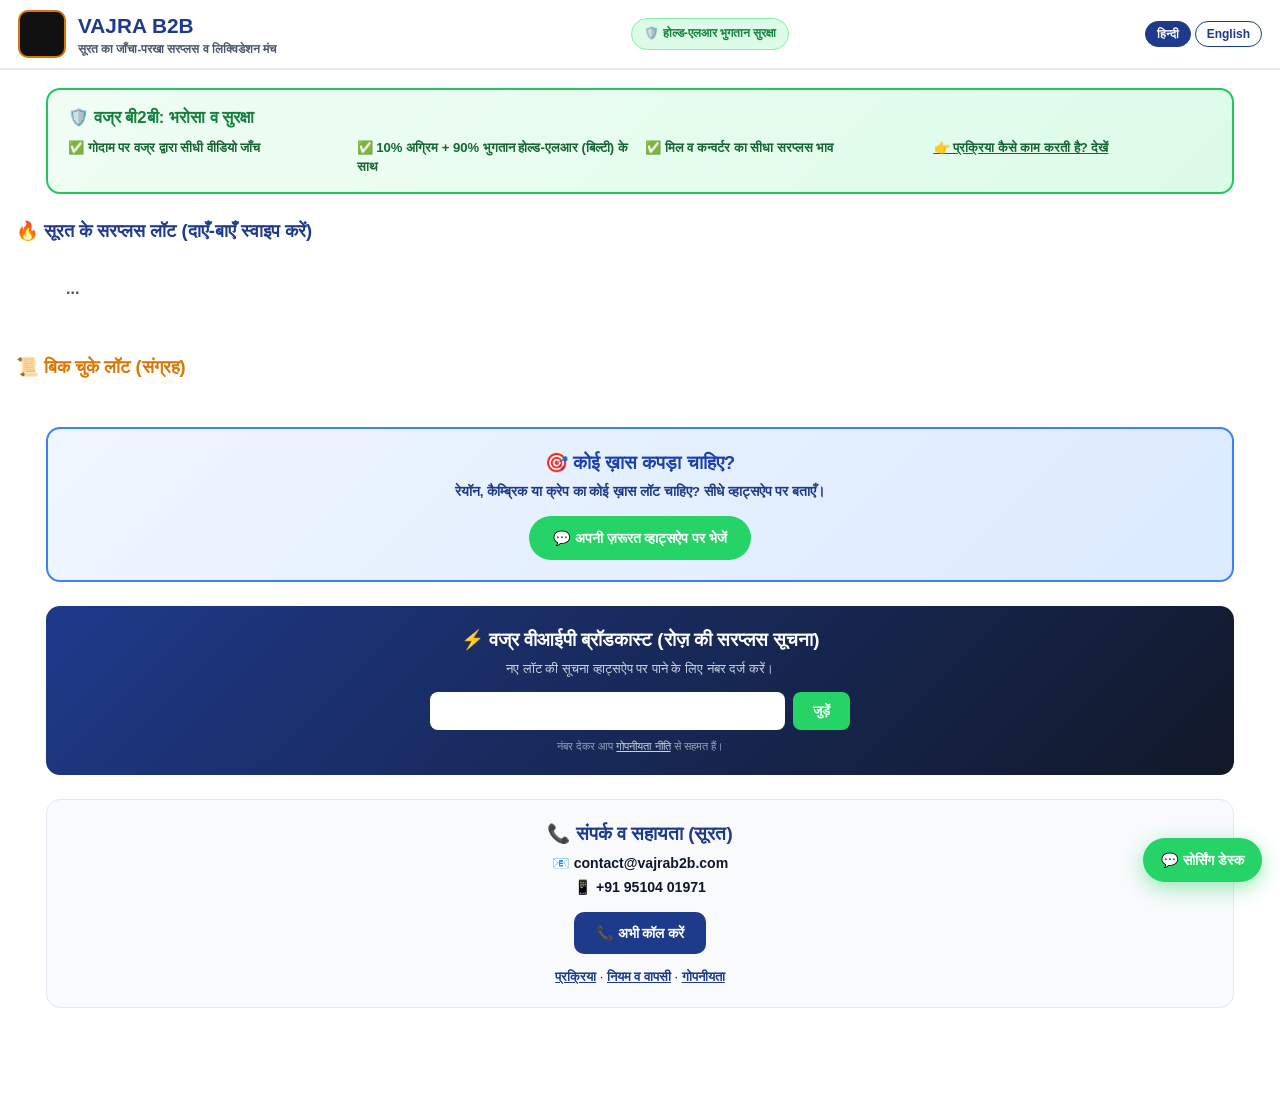
==== commit be087492: "Update index.html" ====
--- a/index.html
+++ b/index.html
@@ -3,6 +3,8 @@
 <head>
 <meta charset="UTF-8">
 <meta name="viewport" content="width=device-width,initial-scale=1.0">
+<meta name="theme-color" content="#1e3a8a">
+<link rel="icon" href="data:image/svg+xml,<svg xmlns=%22http://www.w3.org/2000/svg%22 viewBox=%220 0 100 100%22><text y=%22.9em%22 font-size=%2290%22>⚡</text></svg>">
 <title>VAJRA B2B | सूरत सरप्लस कपड़ा मंच / Verified Surat Surplus Textile Marketplace</title>
 <meta name="description" content="सूरत के मिल व कन्वर्टर का सरप्लस कपड़ा, स्पॉट भाव पर। पहले नमूना, फिर सौदा। / Surat mill & converter surplus fabric lots at spot rates. Sample first, then deal.">
 <meta property="og:title" content="VAJRA B2B | Surat Surplus Textile Lots">
@@ -11,7 +13,7 @@
 <meta property="og:url" content="https://vajrab2b.com">
 <link rel="stylesheet" href="style.css">
 <style>
-@media(max-width:560px){.guar-pill{display:none}.brand-sub{font-size:.62rem}}
+@media(max-width:560px){.guar-pill{display:none}.brand-sub{font-size:.62rem}.card{width:86vw;min-width:86vw}}
 </style>
 </head>
 <body data-l="hi">
@@ -28,8 +30,8 @@
   <div class="dash-guarantee">
     <h3><span class="hi">🛡️ वज्र बी2बी: भरोसा व सुरक्षा</span><span class="en">🛡️ Vajra B2B Trust & Security</span></h3>
     <div class="dash-guarantee-grid">
-      <div><span class="hi">✅ गोदाम पर गुणवत्ता निरीक्षक द्वारा सीधी जाँच</span><span class="en">✅ Live quality inspection at the godown</span></div>
-      <div><span class="hi">✅ 10% अग्रिम + होल्ड-एलआर (बिल्टी) डिलीवरी</span><span class="en">✅ 10% Token Advance + Hold-LR (Bilty) Delivery</span></div>
+      <div><span class="hi">✅ गोदाम पर वज्र द्वारा सीधी वीडियो जाँच</span><span class="en">✅ Live video verification by Vajra at the godown</span></div>
+      <div><span class="hi">✅ 10% अग्रिम + 90% भुगतान होल्ड-एलआर (बिल्टी) के साथ</span><span class="en">✅ 10% Token Advance + 90% Payment against Hold-LR (Bilty)</span></div>
       <div><span class="hi">✅ मिल व कन्वर्टर का सीधा सरप्लस भाव</span><span class="en">✅ Direct Mill & Converter Surplus Rates</span></div>
       <div><a href="/how-it-works" style="color:#166534"><span class="hi">👉 प्रक्रिया कैसे काम करती है? देखें</span><span class="en">👉 See how the process works</span></a></div>
     </div>
@@ -127,7 +129,7 @@
       <div class="specs-grid">
         <div class="spec-item"><span class="spec-lbl">${bi("मात्रा", "Quantity")}</span><span class="spec-val">${inr(l.qty)} ${bi("मीटर", "Meters")} (±2%)</span></div>
         <div class="spec-item"><span class="spec-lbl">${bi("पन्ना", "Panna")}</span><span class="spec-val">${esc(l.panna)}</span></div>
-        <div class="spec-item"><span class="spec-lbl">${bi("भुगतान", "Payment")}</span><span class="spec-val" style="color:var(--green)">${bi("10% अग्रिम + होल्ड एलआर", "10% Token + Hold LR")}</span></div>
+        <div class="spec-item"><span class="spec-lbl">${bi("भुगतान", "Payment")}</span><span class="spec-val" style="color:var(--green)">${bi("10% अग्रिम + 90% होल्ड एलआर", "10% Token + 90% Hold LR")}</span></div>
         <div class="spec-item"><span class="spec-lbl">${bi("नमूना", "Sample")}</span><span class="spec-val">${bi("₹100 शुल्क, पूरे भारत में", "₹100 fee, pan-India")}</span></div>
       </div>
       <div class="qc-box"><span>🛡️ ${bi("गुणवत्ता जाँच", "Quality Check")}</span><span>✓ ${esc(l.qc)}</span></div>
